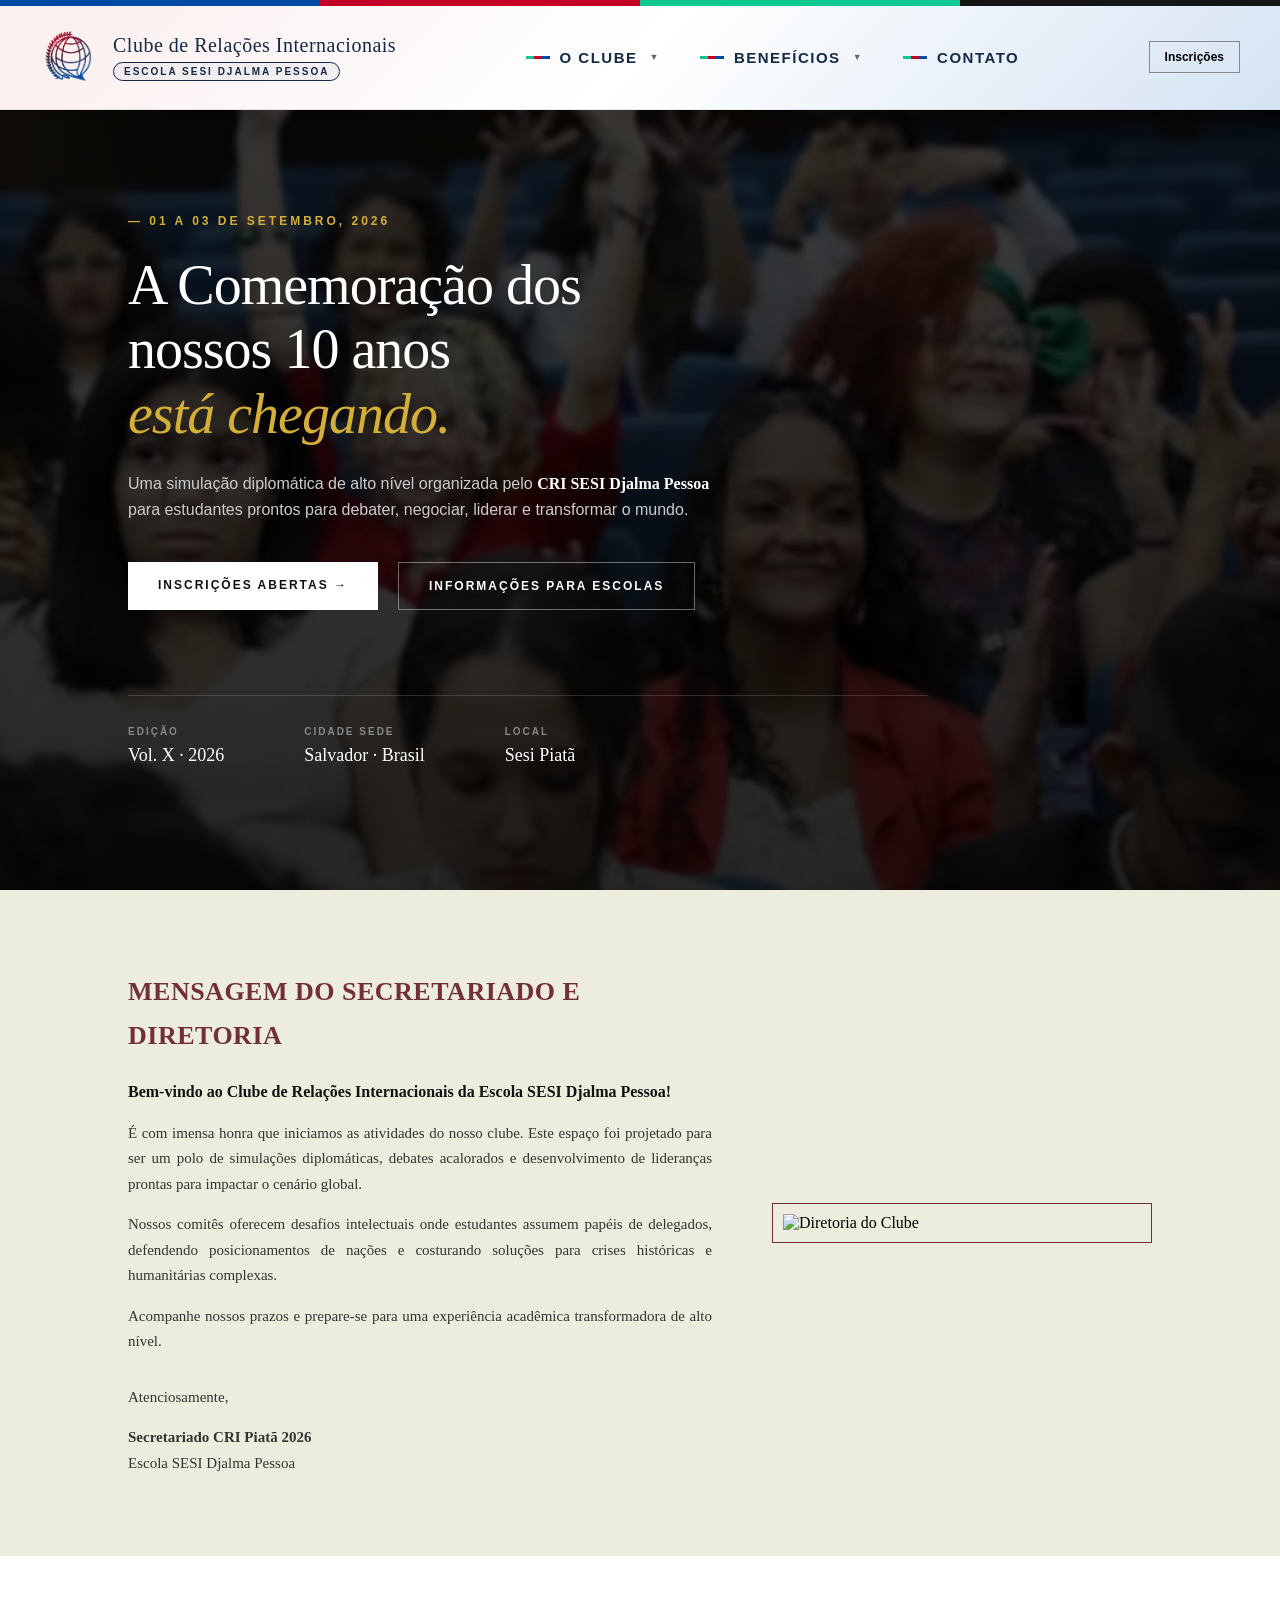
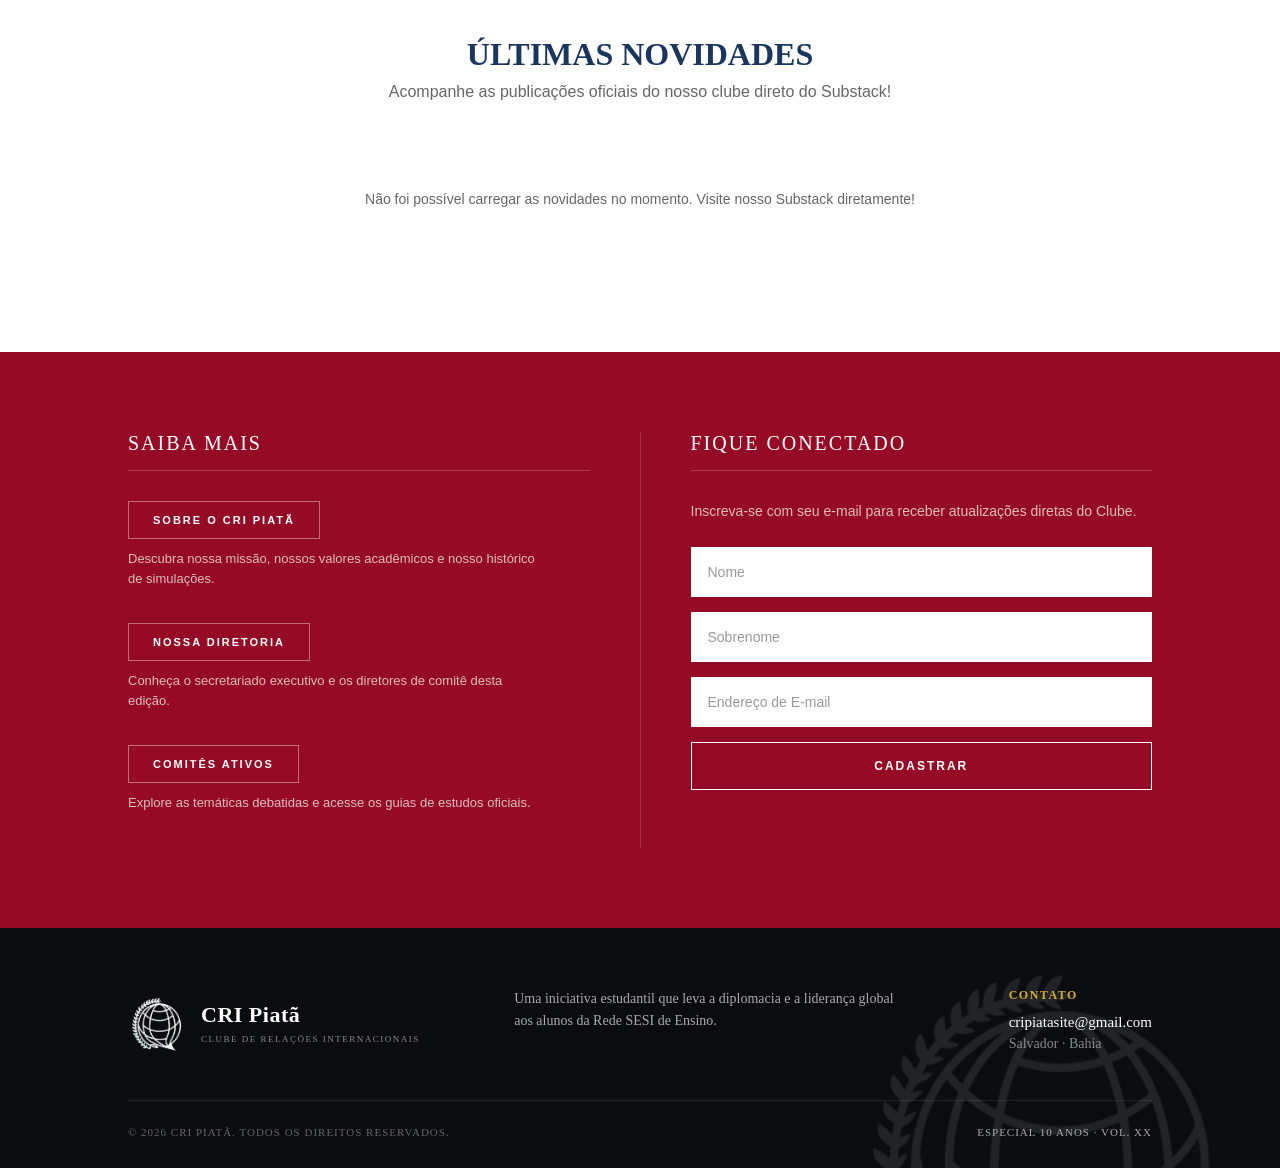
==== index.html @ c947341a "Update index.html" ====
<!DOCTYPE html>
<html lang="pt-BR">
<head>
    <meta charset="UTF-8">
    <meta name="viewport" content="width=device-width, initial-scale=1.0">
    <title>CRI Piatã</title>
    <link rel="stylesheet" href="home.css">
</head>
<body>

    <!-- Faixa colorida superior -->
    <div class="top-bar">
    <div class="bar-green"></div>
    <div class="bar-yellow"></div>
    <div class="bar-blue"></div>
    <div class="bar-red"></div>
</div>

<nav class="navbar">
    
    <a href="#" class="nav-brand">
        <img src="logoprincipal.png" alt="Logo do Clube" class="brand-logo">
        <div class="brand-text">
            <h1>Clube de Relações Internacionais</h1>
            <span>Escola Sesi Djalma Pessoa</span>
        </div>
    </a>

    <button class="menu-toggle" aria-label="Abrir Menu">
        <span></span>
        <span></span>
        <span></span>
    </button>

    <ul class="nav-menu">
        <li class="nav-item">
            <a href="#" class="nav-link">O Clube <span class="arrow">▼</span></a>
            <ul class="dropdown-menu">
                <li><a href="#historia">Secretariado</a></li>
                <li><a href="#diretoria">História</a></li>
                <li><a href="#estatuto">Nossa Missão</a></li>
            </ul>
        </li>

        <li class="nav-item">
            <a href="#" class="nav-link">Benefícios <span class="arrow">▼</span></a>
            <ul class="dropdown-menu">
                <li><a href="#atividades">Atividades</a></li>
                <li><a href="#espacos">Nossos Espaços</a></li>
            </ul>
        </li>

        <li class="nav-item">
            <a href="#contato" class="nav-link">Contato</a>
        </li>
        
        <li class="nav-item mobile-only">
            <button class="lang-switcher">Inscrições</button>
        </li>
    </ul>

    <button class="lang-switcher desktop-only">Inscrições</button>

</nav>

<script>
    const menuToggle = document.querySelector('.menu-toggle');
    const navMenu = document.querySelector('.nav-menu');

    menuToggle.addEventListener('click', () => {
        menuToggle.classList.toggle('active');
        navMenu.classList.toggle('active');
    });

    // Fecha o menu ao clicar em um link interno
    document.querySelectorAll('.nav-link, .dropdown-menu li a').forEach(link => {
        link.addEventListener('click', () => {
            menuToggle.classList.remove('active');
            navMenu.classList.remove('active');
        });
    });

    
        
        // CONFIGURAÇÃO DO SUBSTACK (Sempre use tudo em minúsculo aqui)
const SUBSTACK_USER = 'vozeverso'; 
const RSS_URL = `https://${SUBSTACK_USER}.substack.com/feed`;

// Usamos a API do rss2json com uma chave pública de fallback caso a genérica limite requisições
const API_URL = `https://api.rss2json.com/v1/api.json?rss_url=${encodeURIComponent(RSS_URL)}`;

async function carregarSubstack() {
    const track = document.getElementById('substack-feed');
    if (!track) return; // Evita erros caso o elemento não exista na página atual
    
    try {
        const response = await fetch(API_URL);
        const data = await response.json();
        
        if (data.status !== 'ok') {
            throw new Error('Falha ao carregar o feed');
        }
        
        track.innerHTML = '';
        const posts = data.items.slice(0, 3);
        
        posts.forEach(post => {
            const dataFormatada = new Date(post.pubDate).toLocaleDateString('pt-BR', {
                day: '2-digit',
                month: 'short',
                year: 'numeric'
            }).toUpperCase();
            
            // AJUSTE NA IMAGEM: O Substack às vezes guarda a imagem principal no 'enclosure' ou no 'content'
            let imagemPost = post.thumbnail || '';
            if (!imagemPost && post.enclosure && post.enclosure.link) {
                imagemPost = post.enclosure.link;
            }
            if (!imagemPost) {
                imagemPost = 'https://images.unsplash.com/photo-1454165804606-c3d57bc86b40?q=80&w=600'; // Imagem padrão elegante
            }
            
            // Limpa as tags HTML e limita o resumo do texto
            const resumoLimpo = post.description ? post.description.replace(/<[^>]*>/g, '').substring(0, 120) + '...' : '';

            const cardHTML = `
                <article class="blog-card">
                    <img src="${imagemPost}" alt="${post.title}" class="card-img" style="width: 100%; height: 200px; object-fit: cover;">
                    <div class="card-content">
                        <span class="card-date">${dataFormatada}</span>
                        <h3>${post.title}</h3>
                        <p>${resumoLimpo}</p>
                        <a href="${post.link}" target="_blank" class="card-link">Ler no Substack —</a>
                    </div>
                </article>
            `;
            
            track.innerHTML += cardHTML;
        });
        
    } catch (error) {
        console.error('Erro ao buscar posts do Substack:', error);
        track.innerHTML = '<p class="loading-text">Não foi possível carregar as novidades no momento. Visite nosso Substack diretamente!</p>';
    }
}

// Executa a função assim que a página carregar
document.addEventListener('DOMContentLoaded', carregarSubstack);

</script>

<!-- SEÇÃO HERO PRINCIPAL -->
<header class="hero-section">
    <div class="hero-container">
        
        <!-- Pequena data/tag no topo -->
        <p class="hero-tagline">— 01 A 03 DE SETEMBRO, 2026</p>
        
        <!-- Título Principal (Use a tag <em> para o efeito em itálico dourado) -->
        <h1 class="hero-title">
            A Comemoração dos<br>
            nossos 10 anos <br> <em>está chegando.</em>
        </h1>
        
        <!-- Parágrafo de Descrição -->
        <p class="hero-description">
            Uma simulação diplomática de alto nível organizada pelo <strong>CRI SESI Djalma Pessoa</strong> 
            para estudantes prontos para debater, negociar, liderar e transformar o mundo.
        </p>
        
        <!-- Botões de Ação -->
        <div class="hero-buttons">
            <a href="#inscricoes" class="btn-primary">Inscrições Abertas →</a>
            <a href="#informacoes" class="btn-secondary">Informações para Escolas</a>
        </div>
        
        <!-- Rodapé da Seção Hero (Três Colunas) -->
        <div class="hero-footer">
            <div class="footer-column">
                <span class="footer-label">EDIÇÃO</span>
                <span class="footer-value">Vol. X · 2026</span>
            </div>
            <div class="footer-column">
                <span class="footer-label">CIDADE SEDE</span>
                <span class="footer-value">Salvador · Brasil</span>
            </div>
            <div class="footer-column">
                <span class="footer-label">LOCAL</span>
                <span class="footer-value">Sesi Piatã</span>
            </div>
        </div>

    </div>
</header>

<!-- 1. SEÇÃO CARTA DE BOAS-VINDAS (Baseada na Captura bege) -->
<section class="welcome-section">
    <div class="welcome-container">
        <div class="welcome-text">
            <h2>MENSAGEM DO SECRETARIADO E DIRETORIA</h2>
            <p class="highlight">Bem-vindo ao Clube de Relações Internacionais da Escola SESI Djalma Pessoa!</p>
            <p>É com imensa honra que iniciamos as atividades do nosso clube. Este espaço foi projetado para ser um polo de simulações diplomáticas, debates acalorados 
                e desenvolvimento de lideranças prontas para impactar o cenário global.</p>
            <p>Nossos comitês oferecem desafios intelectuais onde estudantes assumem papéis de delegados, defendendo posicionamentos de nações e costurando soluções para crises históricas e humanitárias complexas.</p>
            <p>Acompanhe nossos prazos e prepare-se para uma experiência acadêmica transformadora de alto nível.</p>
            
            <div class="welcome-signature">
                <p>Atenciosamente,</p>
                <strong>Secretariado CRI Piatã 2026</strong><br>
                <span>Escola SESI Djalma Pessoa</span>
            </div>
        </div>
        <div class="welcome-image-wrapper">
            <!-- Substitua a URL abaixo pela foto oficial do Presidente ou da Diretoria -->
            <img src="IMG_5877.JPG" alt="Diretoria do Clube" class="welcome-photo">
        </div>
    </div>
</section>

<!-- 2. SEÇÃO CARROSSEL DE POSTS (AUTOMÁTICO VIA SUBSTACK) -->
<section class="blog-section">
    <div class="blog-header">
        <h2>ÚLTIMAS NOVIDADES</h2>
        <p>Acompanhe as publicações oficiais do nosso clube direto do Substack!</p>
    </div>
    
    <div class="carousel-wrapper">
        <!-- O JavaScript vai injetar os posts automaticamente aqui dentro -->
        <div class="carousel-track" id="substack-feed">
            <p class="loading-text">Carregando últimas publicações...</p>
        </div>
    </div>
</section>

<!-- 3. SEÇÃO FORMULÁRIO E LINKS (Baseada na Captura vinho) -->
<section class="connect-section">
    <div class="connect-container">
        
        <div class="connect-content-grid">
            
            <div class="connect-column saiba-mais-col">
                <h3>SAIBA MAIS</h3>
                <hr class="line-decor">
                
                <div class="link-item">
                    <a href="#sobre" class="outline-btn">SOBRE O CRI PIATÃ</a>
                    <p>Descubra nossa missão, nossos valores acadêmicos e nosso histórico de simulações.</p>
                </div>
                
                <div class="link-item">
                    <a href="#equipe" class="outline-btn">NOSSA DIRETORIA</a>
                    <p>Conheça o secretariado executivo e os diretores de comitê desta edição.</p>
                </div>
                
                <div class="link-item">
                    <a href="#comites" class="outline-btn">COMITÊS ATIVOS</a>
                    <p>Explore as temáticas debatidas e acesse os guias de estudos oficiais.</p>
                </div>
            </div>

            <div class="vertical-divider"></div>

            <div class="connect-column form-col">
                <h3>FIQUE CONECTADO</h3>
                <hr class="line-decor">
                <p class="form-subtitle">Inscreva-se com seu e-mail para receber atualizações diretas do Clube.</p>
                
                <form action="https://formspree.io/f/xoqgpedz" method="POST" class="connect-form">
                    <input type="text" name="first_name" placeholder="Nome" required>
                    <input type="text" name="last_name" placeholder="Sobrenome" required>
                    <input type="email" name="email" placeholder="Endereço de E-mail" required>
                    <button type="submit" class="form-submit-btn">CADASTRAR</button>
                </form>
            </div>
        </div>

    </div>
</section>

<!-- 4. FOOTER COM MARCA D'ÁGUA DA LOGO (Baseado na Captura do rodapé preto) -->
<footer class="main-footer">
    <div class="footer-top">
        <div class="footer-brand">
            <!-- Use a logo redonda enviada (a logo principal) aqui -->
            <img src="logobranca.png" alt="Logo CRI Piatã" class="footer-logo">
            <div class="footer-brand-text">
                <h2>CRI Piatã</h2>
                <span>CLUBE DE RELAÇÕES INTERNACIONAIS</span>
            </div>
        </div>
        
        <div class="footer-info">
            <p>Uma iniciativa estudantil que leva a diplomacia e a liderança global aos alunos da Rede SESI de Ensino.</p>
        </div>

        <div class="footer-contact">
            <h4>CONTATO</h4>
            <a href="mailto:cripiatasite@gmail.com">cripiatasite@gmail.com</a>
            <p>Salvador · Bahia</p>
        </div>
    </div>

    <div class="footer-bottom">
        <p>&copy; 2026 CRI PIATÃ. TODOS OS DIREITOS RESERVADOS.</p>
        <p class="edition-tag">ESPECIAL 10 ANOS · VOL. XX</p>
    </div>
</footer>

</body>
</html>
---- home.css ----
/* Reset básico e fontes */
        * {
            margin: 0;
            padding: 0;
            box-sizing: border-box;
            font-family: 'Georgia', 'Times New Roman', serif; /* Mantendo a estética clássica da imagem */
        }

        body {
            background-color: #f4f4f4;
        }

    /* ==========================================================================
   Configuração da Faixa e Navbar Fixa (Sticky)
   ========================================================================== */
.top-bar {
    height: 6px;
    width: 100%;
    display: flex;
    position: fixed; /* Fixa no topo absoluto */
    top: 0;
    left: 0;
    z-index: 1001;
}
.bar-green  { flex: 1; background-color: #0049A5; }
.bar-yellow { flex: 1; background-color: #C40026; }
.bar-blue   { flex: 1; background-color: #0FC891; }
.bar-red    { flex: 1; background-color: #161414; }

.navbar {
    background: linear-gradient(135deg, #fbeeee 0%, #ffffff 50%, #d5e3f3 100%);
    display: flex;
    justify-content: space-between;
    align-items: center;
    padding: 15px 40px;
    border-bottom: 1px solid rgba(0, 0, 0, 0.08);
    box-shadow: 0px 4px 12px rgba(0, 0, 0, 0.03);
    
    /* EFEITO DE ACOMPANHAR A TELA */
    position: fixed;
    top: 6px; /* Fica logo abaixo da faixa colorida */
    left: 0;
    width: 100%;
    z-index: 1000;
}

/* Compensar o topo da página para a Hero Section não ficar escondida atrás da navbar fixa */
body {
    padding-top: 90px; 
}

/* Configurações básicas de elementos */
.nav-brand { display: flex; align-items: center; gap: 15px; text-decoration: none; }
.brand-logo { width: 58px; height: auto; } /* Tamanho do logo ajustado para ficar proporcional à navbar */
.mobile-only { display: none; }

.brand-text h1 {
    font-size: 20px;
    font-weight: 500;
    letter-spacing: 0.5px;
    line-height: 1.2;
    margin-bottom: 4px;
    color: #142947;
}

.brand-text span {
    display: inline-block;
    font-size: 10px;
    text-transform: uppercase;
    letter-spacing: 2px;
    font-family: 'Arial', sans-serif;
    font-weight: bold;
    color: #142947;
    border: 1.5px solid #142947;
    background-color: rgba(42, 75, 124, 0.05);
    padding: 3px 10px;
    border-radius: 20px;
}

/* Menu de links */
.nav-menu { display: flex; list-style: none; gap: 30px; align-items: center; }
.nav-item { position: relative; }
.nav-link {
    text-decoration: none;
    color: #142947;
    font-size: 15px;
    font-weight: bold;
    text-transform: uppercase;
    letter-spacing: 1.5px;
    font-family: 'Arial', sans-serif;
    display: flex;
    align-items: center;
    gap: 10px;
    padding: 15px 5px;
    transition: color 0.3s;
}

.nav-link::before {
    content: "";
    display: inline-block;
    width: 24px;  
    height: 3px;
    background: linear-gradient(to right, #0FC891 0%, #0FC891 33.33%, #C40026 33.33%, #C40026 66.66%, #0049A5 66.66%, #0049A5 100%);
}

.arrow { font-size: 9px; color: #666; margin-left: 2px; }

/* Submenu Dropdown Desktop */
.dropdown-menu {
    position: absolute;
    top: 100%;
    left: 0;
    background-color: #f4f7fc; 
    min-width: 240px;
    box-shadow: 0px 8px 24px rgba(0, 0, 0, 0.12);
    list-style: none;
    display: none;
    z-index: 1000;
    border-radius: 6px;
    border: 1px solid #e2e8f0;
}
.dropdown-menu li a {
    color: #142947;
    padding: 14px 20px;
    text-decoration: none;
    display: block;
    font-size: 18px; /*Tamanho dos subs links */
    font-family: 'Arial', sans-serif;
    transition: background 0.2s;
}
.dropdown-menu li a:hover { background-color: #e6eef8; }
.nav-item:hover .dropdown-menu { display: block; }

.lang-switcher {
    border: 1px solid #888;
    padding: 8px 15px;
    font-size: 12px;
    font-family: 'Arial', sans-serif;
    font-weight: bold;
    background: transparent;
    cursor: pointer;
    transition: all 0.3s;
}
.lang-switcher:hover { background-color: #142947; color: #fff; border-color: #142947; }

/* Botão do menu móvel escondido no computador */
.menu-toggle {
    display: none;
    flex-direction: column;
    justify-content: space-between;
    width: 30px;
    height: 21px;
    background: transparent;
    border: none;
    cursor: pointer;
    z-index: 1010;
}
.menu-toggle span {
    width: 100%;
    height: 3px;
    background-color: #142947;
    transition: all 0.3s ease;
}

/* ==========================================================================
   RESPONSIVIDADE (Telas menores de 992px - Celular/Tablet)
   ========================================================================== */
@media (max-width: 992px) {
    .navbar { padding: 15px 20px; }
    .desktop-only { display: none; }
    .mobile-only { display: block; margin-top: 15px; }
    .menu-toggle { display: flex; } /* Mostra o hambúrguer */

    /* Transforma o menu horizontal em uma cortina vertical puxada da direita */
    .nav-menu {
        position: fixed;
        top: 0;
        right: -100%; /* Começa escondido para fora da tela */
        width: 280px;
        height: 100vh;
        background-color: #f4f7fc;
        flex-direction: column;
        align-items: flex-start;
        padding: 100px 30px 30px 30px;
        gap: 15px;
        box-shadow: -4px 0px 15px rgba(0,0,0,0.1);
        transition: right 0.4s ease;
    }

    /* Quando ativado pelo JavaScript, empurra o menu para dentro da tela */
    .nav-menu.active {
        right: 0;
    }

    /* Transformação do botão Hambúrguer em um "X" quando ativo */
    .menu-toggle.active span:nth-child(1) { transform: translateY(9px) rotate(45deg); }
    .menu-toggle.active span:nth-child(2) { opacity: 0; }
    .menu-toggle.active span:nth-child(3) { transform: translateY(-9px) rotate(-45deg); }

    /* Ajustes dos submenus abertos direto no mobile */
    .nav-item:hover .dropdown-menu { display: none; } /* Desativa o efeito de passar o mouse */
    .dropdown-menu {
        position: static;
        display: block; /* No celular eles já ficam expandidos de forma simples */
        box-shadow: none;
        border: none;
        padding-left: 20px;
        background: transparent;
    }
    .dropdown-menu li a { padding: 8px 0; font-size: 14px; }
}

    /* ==========================================================================
   Seção Hero (Baseada na imagem image_66bfe3.jpg)
   ========================================================================== */
.hero-section {
    position: relative;
    min-height: calc(100vh - 100px); /* Ocupa quase a tela toda descontando a navbar */
    display: flex;
    align-items: center;
    padding: 60px 10%;
    
    /* IMAGEM DE FUNDO: Substitua o link abaixo pela foto que você quiser */
    background-image: linear-gradient(rgba(0, 0, 0, 0.75), rgba(0, 0, 0, 0.85)), 
                      url('painel.png'); /* Puxa a imagem do meu diretório */
    
    background-size: cover;
    background-position: center;
    background-attachment: fixed; /* Efeito Parallax elegante ao rolar */
    color: #ffffff;
    overflow: hidden;
     }

.hero-container {
    max-width: 800px;
    width: 100%;
    display: flex;
    flex-direction: column;
    gap: 25px;
}

/* Tagline superior (Data) */
.hero-tagline {
    font-family: 'Arial', sans-serif;
    font-size: 12px;
    letter-spacing: 3px;
    color: #d4af37; /* Tom dourado idêntico à imagem */
    font-weight: bold;
}

/* Título Impactante */
.hero-title {
    font-family: 'Georgia', serif;
    font-size: 56px;
    font-weight: 400;
    line-height: 1.15;
    letter-spacing: -1px;
}

/* Efeito itálico elegante no título */
.hero-title em {
    font-style: italic;
    color: #d4af37;
    font-family: 'Georgia', serif;
}

/* Texto descritivo */
.hero-description {
    font-family: 'Arial', sans-serif;
    font-size: 16px;
    line-height: 1.6;
    color: #cccccc;
    max-width: 600px;
}

.hero-description strong {
    color: #ffffff;
}

/* Container de Botões */
.hero-buttons {
    display: flex;
    gap: 20px;
    margin-top: 15px;
    margin-bottom: 40px;
}

/* Botão Branco Preenchido */
.btn-primary {
    display: inline-block;
    background-color: #ffffff;
    color: #111111;
    text-decoration: none;
    font-family: 'Arial', sans-serif;
    font-size: 12px;
    font-weight: bold;
    text-transform: uppercase;
    letter-spacing: 2px;
    padding: 16px 30px;
    transition: all 0.3s ease;
}

.btn-primary:hover {
    background-color: #d4af37;
    color: #ffffff;
}

/* Botão Transparente com Borda */
.btn-secondary {
    display: inline-block;
    background-color: transparent;
    color: #ffffff;
    border: 1px solid rgba(255, 255, 255, 0.4);
    text-decoration: none;
    font-family: 'Arial', sans-serif;
    font-size: 12px;
    font-weight: bold;
    text-transform: uppercase;
    letter-spacing: 2px;
    padding: 16px 30px;
    transition: all 0.3s ease;
}

.btn-secondary:hover {
    border-color: #ffffff;
    background-color: rgba(255, 255, 255, 0.05);
}

/* Rodapé com Informações */
.hero-footer {
    display: flex;
    gap: 80px;
    border-top: 1px solid rgba(255, 255, 255, 0.15);
    padding-top: 30px;
    margin-top: 20px;
}

.footer-column {
    display: flex;
    flex-direction: column;
    gap: 8px;
}

.footer-label {
    font-family: 'Arial', sans-serif;
    font-size: 10px;
    letter-spacing: 2px;
    color: #888888;
    font-weight: bold;
}

.footer-value {
    font-family: 'Georgia', serif;
    font-size: 18px;
    color: #ffffff;
}

/* Responsividade Básica para Telas Menores */
@media (max-width: 768px) {
    .hero-title { font-size: 38px; }
    .hero-buttons { flex-direction: column; gap: 10px; }
    .hero-footer { flex-direction: column; gap: 20px; }
}

/* ==========================================================================
   1. Seção de Boas-Vindas (Estilo Bege)
   ========================================================================== */
.welcome-section {
    background-color: #ededde; /* Tom bege idêntico ao print */
    padding: 80px 10%;
}
.welcome-container {
    max-width: 1200px;
    margin: 0 auto;
    display: flex;
    gap: 60px;
    align-items: center;
}
.welcome-text {
    flex: 1;
    font-family: 'Arial', sans-serif;
    color: #333;
    line-height: 1.7;
    font-size: 15px;
}
.welcome-text h2 {
    font-family: 'Georgia', serif;
    font-size: 26px;
    color: #722f37; /* Vinho decorativo */
    margin-bottom: 20px;
    letter-spacing: 0.5px;
}
.welcome-text .highlight {
    font-weight: bold;
    font-size: 16px;
    margin-bottom: 15px;
    color: #111;
}
.welcome-text p { margin-bottom: 15px; text-align: justify; }
.welcome-signature { margin-top: 30px; }
.welcome-image-wrapper {
    flex: 0 0 380px;
    border: 1px solid #722f37; /* Borda fina cor de vinho do print */
    padding: 10px;
    background: transparent;
}
.welcome-photo {
    width: 100%;
    height: auto;
    display: block;
}

/* ==========================================================================
   2. Seção Carrossel do Blog
   ========================================================================== */
.blog-section {
    background-color: #ffffff;
    padding: 80px 10%;
}
.blog-header { text-align: center; margin-bottom: 50px; }
.blog-header h2 { font-family: 'Georgia', serif; font-size: 32px; color: #1a365d; }
.blog-header p { font-family: 'Arial', sans-serif; color: #666; margin-top: 10px; }

.carousel-wrapper { overflow-x: auto; padding-bottom: 25px; }
.carousel-track { display: flex; gap: 30px; max-width: 1200px; margin: 0 auto; }
.blog-card {
    flex: 0 0 calc(33.333% - 20px);
    background: #f8fafc;
    border: 1px solid #e2e8f0;
    border-radius: 4px;
    overflow: hidden;
    transition: transform 0.3s;
}
.blog-card:hover { transform: translateY(-5px); }
.card-img { width: 100%; height: 300px; object-fit: cover; }
.card-content { padding: 20px; display: flex; flex-direction: column; gap: 12px; }
.card-date { font-size: 11px; font-weight: bold; color: #d4af37; letter-spacing: 1px; }
.card-content h3 { font-family: 'Georgia', serif; font-size: 18px; color: #1a365d; line-height: 1.3; }
.card-content p { font-size: 14px; color: #555; line-height: 1.5; }
.card-link { font-size: 13px; font-weight: bold; text-decoration: none; color: #2a4b7c; margin-top: auto; }

/* ==========================================================================
   3. Seção Conectar / Formulário Reajustada (Estilo Vinho Premium)
   ========================================================================== */
.connect-section {
    background-color: #950b26; /* Fundo vinho sutil */
    color: #ffffff;
    padding: 80px 10%;
}

.connect-container {
    max-width: 1200px;
    margin: 0 auto;
}

.connect-content-grid {
    display: flex;
    justify-content: space-between;
    align-items: flex-start;
    gap: 50px;
}

.connect-column {
    flex: 1;
}

/* Títulos das colunas */
.connect-column h3 {
    font-family: 'Georgia', serif;
    font-size: 20px;
    letter-spacing: 2px;
    text-transform: uppercase;
    font-weight: normal;
}

/* Linha decorativa fina abaixo dos títulos */
.line-decor {
    border: none;
    height: 1px;
    background: rgba(255, 255, 255, 0.2);
    margin: 15px 0 30px 0;
}

/* Divisória Vertical entre as duas seções principais */
.vertical-divider {
    width: 1px;
    background-color: rgba(255, 255, 255, 0.15);
    align-self: stretch; /* Faz a linha esticar verticalmente até o final do bloco */
}

/* Blocos individuais do Saiba Mais */
.link-item {
    margin-bottom: 35px;
}

.link-item p {
    font-family: 'Arial', sans-serif;
    font-size: 13px;
    color: #dfbcbc;
    margin-top: 10px;
    line-height: 1.5;
    max-width: 90%;
}

/* Botões Vazados (Outline) Estilo Yale/Harvard */
.outline-btn {
    display: inline-block;
    border: 1px solid rgba(255, 255, 255, 0.4);
    color: #ffffff;
    text-decoration: none;
    font-family: 'Arial', sans-serif;
    font-size: 11px;
    font-weight: bold;
    padding: 12px 24px;
    letter-spacing: 2px;
    text-transform: uppercase;
    transition: all 0.3s ease;
}

.outline-btn:hover {
    background: #ffffff;
    color: #802828;
    border-color: #ffffff;
}

/* Configuração do Bloco de Formulário */
.form-subtitle {
    font-family: 'Arial', sans-serif;
    font-size: 14px;
    color: #dfbcbc;
    margin-bottom: 25px;
    line-height: 1.5;
}

.connect-form {
    display: flex;
    flex-direction: column;
    gap: 15px;
}

.connect-form input {
    background: #ffffff;
    border: 1px solid rgba(255, 255, 255, 0.1);
    padding: 16px;
    font-size: 14px;
    color: #333;
    font-family: 'Arial', sans-serif;
    outline: none;
}

.connect-form input::placeholder {
    color: #999;
}

/* Botão de Envio do Formulário */
.form-submit-btn {
    background: transparent;
    border: 1px solid #ffffff;
    color: #ffffff;
    padding: 16px;
    font-family: 'Arial', sans-serif;
    font-size: 12px;
    font-weight: bold;
    letter-spacing: 2px;
    cursor: pointer;
    transition: all 0.3s ease;
}

.form-submit-btn:hover {
    background: #ffffff;
    color: #802828;
}

/* ==========================================================================
   Responsividade para o Grid do Saiba Mais (Tablet e Celular)
   ========================================================================== */
@media (max-width: 992px) {
    .connect-content-grid {
        flex-direction: column;
        gap: 40px;
    }
    
    .vertical-divider {
        display: none; /* Esconde a linha vertical no celular */
    }
    
    .link-item p {
        max-width: 100%;
    }
}

/* ==========================================================================
   4. Footer Premium com Marca d'Água Gigante ao Fundo
   ========================================================================== */
.main-footer {
    background-color: #0b0c10; /* Preto escuro profundo */
    color: #ffffff;
    padding: 60px 10% 30px 10%;
    position: relative;
    overflow: hidden;
}

/* MARCA D'ÁGUA EM BACKGROUND: Carrega a sua imagem_672f87.png centralizada e gigante */
.main-footer::before {
    content: "";
    position: absolute;
    top: -10%;
    right: -5%;
    width: 500px;   /* Tamanho grande */
    height: 500px;
    background-image: url('logobranca.png'); /* Puxa a imagem do seu diretório */
    background-size: contain;
    background-repeat: no-repeat;
    opacity: 0.10;  /* Deixa extremamente sutil e transparente, sem atrapalhar a leitura */
    pointer-events: none; /* Garante que não atrapalhe cliques */
}

.footer-top {
    max-width: 1200px;
    margin: 0 auto;
    display: flex;
    justify-content: space-between;
    align-items: flex-start;
    border-bottom: 1px solid rgba(255,255,255,0.1);
    padding-bottom: 40px;
    position: relative;
    z-index: 2;
}
.footer-brand { display: flex; align-items: center; gap: 15px; }
.footer-logo { width: 58px; height: auto; }
.footer-brand-text h2 { font-family: 'Georgia', serif; font-size: 22px; letter-spacing: 0.5px; }
.footer-brand-text span { font-size: 9px; color: #888; letter-spacing: 1.5px; }
.footer-info { max-width: 400px; color: #aaa; font-size: 14px; line-height: 1.6; }
.footer-contact h4 { font-size: 12px; color: #d4af37; letter-spacing: 1.5px; margin-bottom: 10px; }
.footer-contact a { color: #ffffff; text-decoration: none; font-size: 15px; }
.footer-contact p { color: #888; font-size: 14px; margin-top: 5px; }

.footer-bottom {
    max-width: 1200px;
    margin: 25px auto 0 auto;
    display: flex;
    justify-content: space-between;
    font-size: 11px;
    color: #666;
    letter-spacing: 1px;
    position: relative;
    z-index: 2;
}
.edition-tag { color: #aaa; }

/* Responsividade Básica para Telas Menores */
@media (max-width: 992px) {
    .welcome-container, .connect-container, .footer-top { flex-direction: column; gap: 40px; }
    .blog-card { flex: 0 0 calc(50% - 15px); }
    .welcome-image-wrapper { flex: 1; width: 100%; }
    .footer-bottom { flex-direction: column; gap: 15px; text-align: center; }
}
@media (max-width: 768px) {
    .blog-card { flex: 0 0 100%; }
}

.loading-text {
    font-family: 'Arial', sans-serif;
    color: #666;
    font-size: 14px;
    text-align: center;
    width: 100%;
    padding: 40px 0;
}
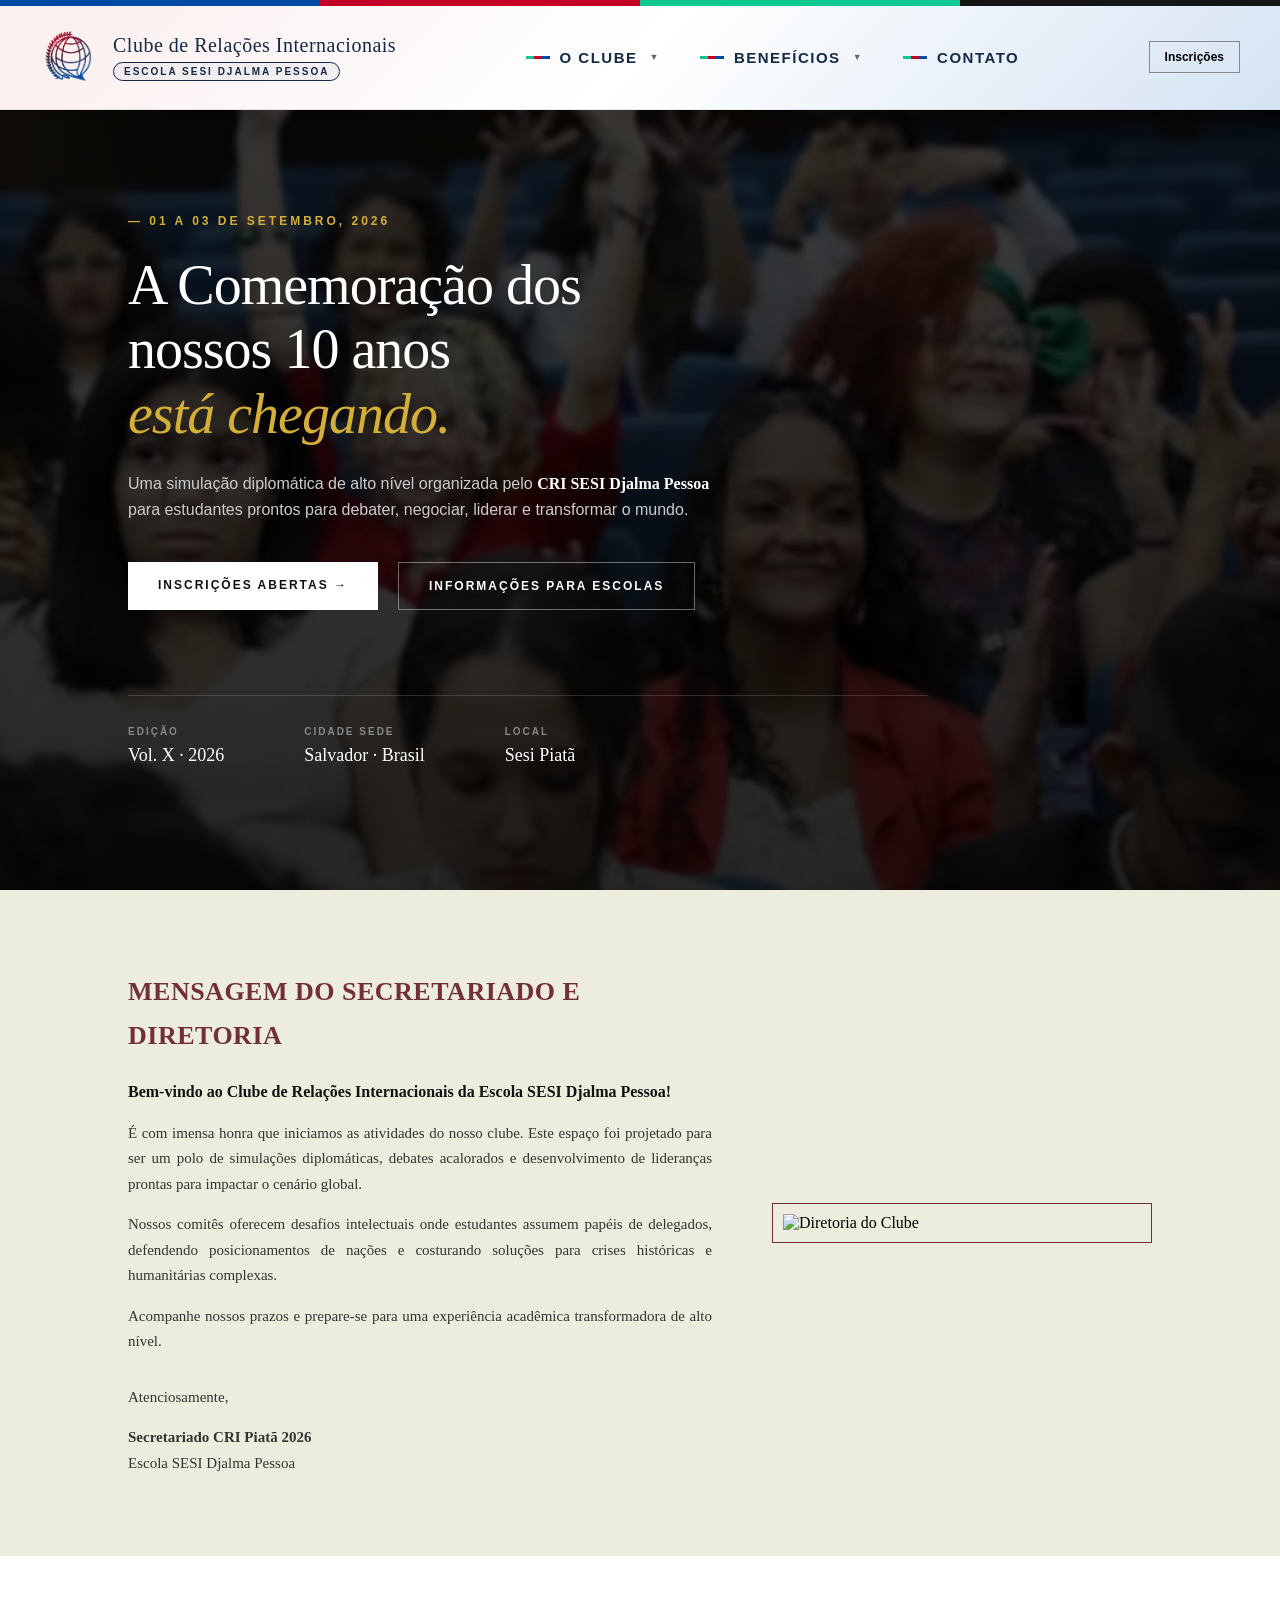
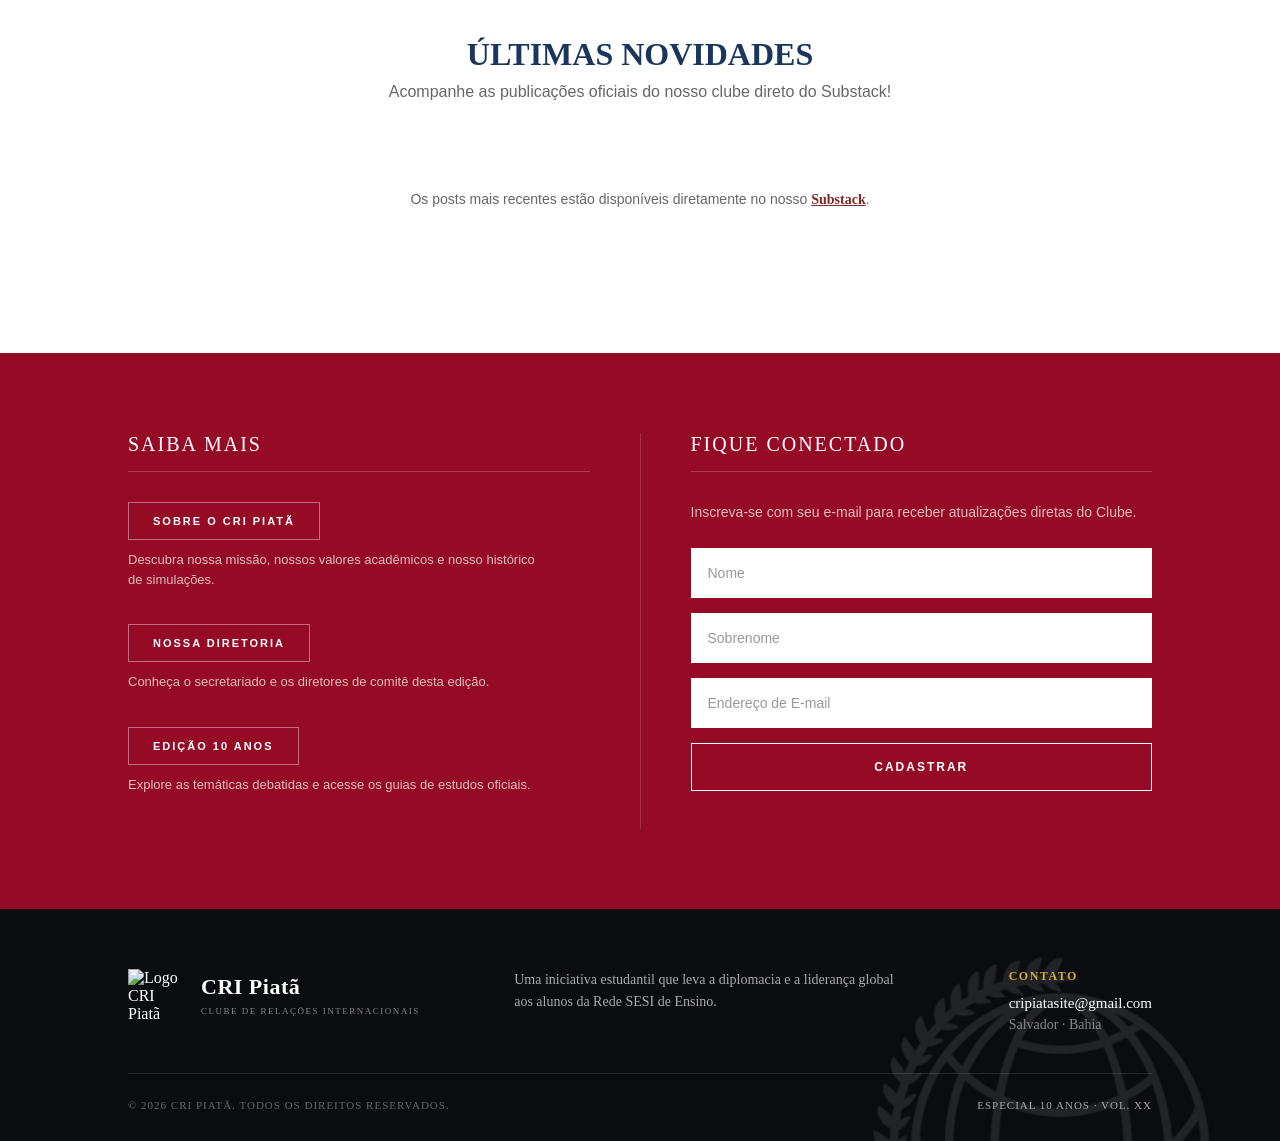
==== commit c1c99392: "Update index.html AGORA O SITE ATUALIZA CONFORME AS ATUALIZAÇÕES DO SUBSTACK" ====
--- a/index.html
+++ b/index.html
@@ -37,7 +37,7 @@
             <a href="#" class="nav-link">O Clube <span class="arrow">▼</span></a>
             <ul class="dropdown-menu">
                 <li><a href="#historia">Secretariado</a></li>
-                <li><a href="#diretoria">História</a></li>
+                <li><a href="#diretoria">Historia</a></li>
                 <li><a href="#estatuto">Nossa Missão</a></li>
             </ul>
         </li>
@@ -80,73 +80,104 @@
         });
     });
 
-    
-        
-        // CONFIGURAÇÃO DO SUBSTACK (Sempre use tudo em minúsculo aqui)
+    //FUNCIONA PLMDSSSS
 const SUBSTACK_USER = 'vozeverso'; 
 const RSS_URL = `https://${SUBSTACK_USER}.substack.com/feed`;
 
-// Usamos a API do rss2json com uma chave pública de fallback caso a genérica limite requisições
-const API_URL = `https://api.rss2json.com/v1/api.json?rss_url=${encodeURIComponent(RSS_URL)}`;
+// Usando o Corsproxy.io que é extremamente rápido e não guarda cache
+const PROXY_URL = `https://corsproxy.io/?${encodeURIComponent(RSS_URL)}`;
 
 async function carregarSubstack() {
     const track = document.getElementById('substack-feed');
-    if (!track) return; // Evita erros caso o elemento não exista na página atual
+    if (!track) return;
     
     try {
-        const response = await fetch(API_URL);
-        const data = await response.json();
-        
-        if (data.status !== 'ok') {
-            throw new Error('Falha ao carregar o feed');
+        const response = await fetch(PROXY_URL);
+        if (!response.ok) throw new Error('Erro ao conectar ao proxy');
+        
+        const xmlText = await response.text();
+        
+        // Conversão do texto puro em XML
+        const parser = new DOMParser();
+        const xmlDoc = parser.parseFromString(xmlText, "text/xml");
+        const items = xmlDoc.getElementsByTagName("item");
+        
+        if (!items || items.length === 0) {
+            track.innerHTML = '<p class="loading-text">Nenhuma publicação encontrada no Substack.</p>';
+            return;
         }
         
         track.innerHTML = '';
-        const posts = data.items.slice(0, 3);
-        
-        posts.forEach(post => {
-            const dataFormatada = new Date(post.pubDate).toLocaleDateString('pt-BR', {
-                day: '2-digit',
-                month: 'short',
-                year: 'numeric'
-            }).toUpperCase();
-            
-            // AJUSTE NA IMAGEM: O Substack às vezes guarda a imagem principal no 'enclosure' ou no 'content'
-            let imagemPost = post.thumbnail || '';
-            if (!imagemPost && post.enclosure && post.enclosure.link) {
-                imagemPost = post.enclosure.link;
+        
+        // Pega os 3 primeiros posts
+        const limite = Math.min(items.length, 3);
+        
+        for (let i = 0; i < limite; i++) {
+            const item = items[i];
+            
+            // Pega os textos de forma ultra-segura para nunca quebrar o loop
+            const title = item.getElementsByTagName("title")[0]?.textContent || "Publicação sem título";
+            const link = item.getElementsByTagName("link")[0]?.textContent || `https://${SUBSTACK_USER}.substack.com`;
+            const pubDate = item.getElementsByTagName("pubDate")[0]?.textContent || "";
+            const description = item.getElementsByTagName("description")[0]?.textContent || "";
+            
+            // Busca a imagem de forma inteligente (procurando no texto se não achar na tag)
+            let imagemPost = "";
+            const enclosure = item.getElementsByTagName("enclosure")[0];
+            if (enclosure) {
+                imagemPost = enclosure.getAttribute("url");
             }
+            
+            // Se não achou na tag, tenta caçar um link de imagem dentro do texto do post
             if (!imagemPost) {
-                imagemPost = 'https://images.unsplash.com/photo-1454165804606-c3d57bc86b40?q=80&w=600'; // Imagem padrão elegante
+                const imgMatch = description.match(/src="([^"]+)"/);
+                if (imgMatch && imgMatch[1]) {
+                    imagemPost = imgMatch[1];
+                }
             }
             
-            // Limpa as tags HTML e limita o resumo do texto
-            const resumoLimpo = post.description ? post.description.replace(/<[^>]*>/g, '').substring(0, 120) + '...' : '';
-
+            // Imagem padrão caso o post seja 100% texto
+            if (!imagemPost) {
+                imagemPost = 'https://images.unsplash.com/photo-1454165804606-c3d57bc86b40?q=80&w=600';
+            }
+            
+            // Formata a data para o padrão do seu site (Ex: 21 JUN, 2026)
+            let dataFormatada = "NOVIDADE";
+            if (pubDate) {
+                dataFormatada = new Date(pubDate).toLocaleDateString('pt-BR', {
+                    day: '2-digit',
+                    month: 'short',
+                    year: 'numeric'
+                }).toUpperCase().replace('.', '');
+            }
+            
+            // Limpa as tags HTML do resumo e limita o tamanho do texto
+            const resumoLimpo = description ? description.replace(/<[^>]*>/g, '').trim().substring(0, 110) + '...' : '';
+            
+            // Injeta o card final estruturado no seu HTML
             const cardHTML = `
-                <article class="blog-card">
-                    <img src="${imagemPost}" alt="${post.title}" class="card-img" style="width: 100%; height: 200px; object-fit: cover;">
-                    <div class="card-content">
-                        <span class="card-date">${dataFormatada}</span>
-                        <h3>${post.title}</h3>
-                        <p>${resumoLimpo}</p>
-                        <a href="${post.link}" target="_blank" class="card-link">Ler no Substack —</a>
+                <article class="blog-card" style="flex: 1; min-width: 280px; max-width: calc(33.333% - 20px);">
+                    <img src="${imagemPost}" alt="${title}" class="card-img" style="width: 100%; height: 200px; object-fit: cover;">
+                    <div class="card-content" style="padding: 20px; display: flex; flex-direction: column; gap: 12px;">
+                        <span class="card-date" style="font-size: 11px; font-weight: bold; color: #802828; letter-spacing: 1px;">${dataFormatada}</span>
+                        <h3 style="font-family: 'Georgia', serif; font-size: 18px; color: #802828; line-height: 1.3; margin: 0;">${title}</h3>
+                        <p style="font-size: 14px; color: #555; line-height: 1.5; margin: 0;">${resumoLimpo}</p>
+                        <a href="${link}" target="_blank" class="card-link" style="font-size: 13px; font-weight: bold; text-decoration: none; color: #2a4b7c; margin-top: auto;">Ler no Substack —</a>
                     </div>
                 </article>
             `;
             
             track.innerHTML += cardHTML;
-        });
+        }
         
     } catch (error) {
-        console.error('Erro ao buscar posts do Substack:', error);
-        track.innerHTML = '<p class="loading-text">Não foi possível carregar as novidades no momento. Visite nosso Substack diretamente!</p>';
+        console.error('Erro na leitura do Substack:', error);
+        track.innerHTML = '<p class="loading-text">Os posts mais recentes estão disponíveis diretamente no nosso <a href="https://vozeverso.substack.com" target="_blank" style="color: #802828; font-weight: bold;">Substack</a>.</p>';
     }
 }
 
-// Executa a função assim que a página carregar
 document.addEventListener('DOMContentLoaded', carregarSubstack);
-
+          
 </script>
 
 <!-- SEÇÃO HERO PRINCIPAL -->
@@ -212,12 +243,12 @@
         </div>
         <div class="welcome-image-wrapper">
             <!-- Substitua a URL abaixo pela foto oficial do Presidente ou da Diretoria -->
-            <img src="IMG_5877.JPG" alt="Diretoria do Clube" class="welcome-photo">
+            <img src="/imagens/IMG_5877.JPG" alt="Diretoria do Clube" class="welcome-photo">
         </div>
     </div>
 </section>
 
-<!-- 2. SEÇÃO CARROSSEL DE POSTS (AUTOMÁTICO VIA SUBSTACK) -->
+<!-- 2. SEÇÃO CARROSSEL DE POSTS (AUTOMÁTICO E SEM CACHE) -->
 <section class="blog-section">
     <div class="blog-header">
         <h2>ÚLTIMAS NOVIDADES</h2>
@@ -225,9 +256,9 @@
     </div>
     
     <div class="carousel-wrapper">
-        <!-- O JavaScript vai injetar os posts automaticamente aqui dentro -->
+        <!-- O JavaScript vai injetar os posts atualizados aqui -->
         <div class="carousel-track" id="substack-feed">
-            <p class="loading-text">Carregando últimas publicações...</p>
+            <p class="loading-text">Buscando publicações mais recentes...</p>
         </div>
     </div>
 </section>
@@ -249,11 +280,11 @@
                 
                 <div class="link-item">
                     <a href="#equipe" class="outline-btn">NOSSA DIRETORIA</a>
-                    <p>Conheça o secretariado executivo e os diretores de comitê desta edição.</p>
+                    <p>Conheça o secretariado e os diretores de comitê desta edição.</p>
                 </div>
                 
                 <div class="link-item">
-                    <a href="#comites" class="outline-btn">COMITÊS ATIVOS</a>
+                    <a href="#comites" class="outline-btn">EDIÇÃO 10 ANOS</a>
                     <p>Explore as temáticas debatidas e acesse os guias de estudos oficiais.</p>
                 </div>
             </div>
@@ -282,7 +313,7 @@
     <div class="footer-top">
         <div class="footer-brand">
             <!-- Use a logo redonda enviada (a logo principal) aqui -->
-            <img src="logobranca.png" alt="Logo CRI Piatã" class="footer-logo">
+            <img src="/imagens/logobranca.png" alt="Logo CRI Piatã" class="footer-logo">
             <div class="footer-brand-text">
                 <h2>CRI Piatã</h2>
                 <span>CLUBE DE RELAÇÕES INTERNACIONAIS</span>
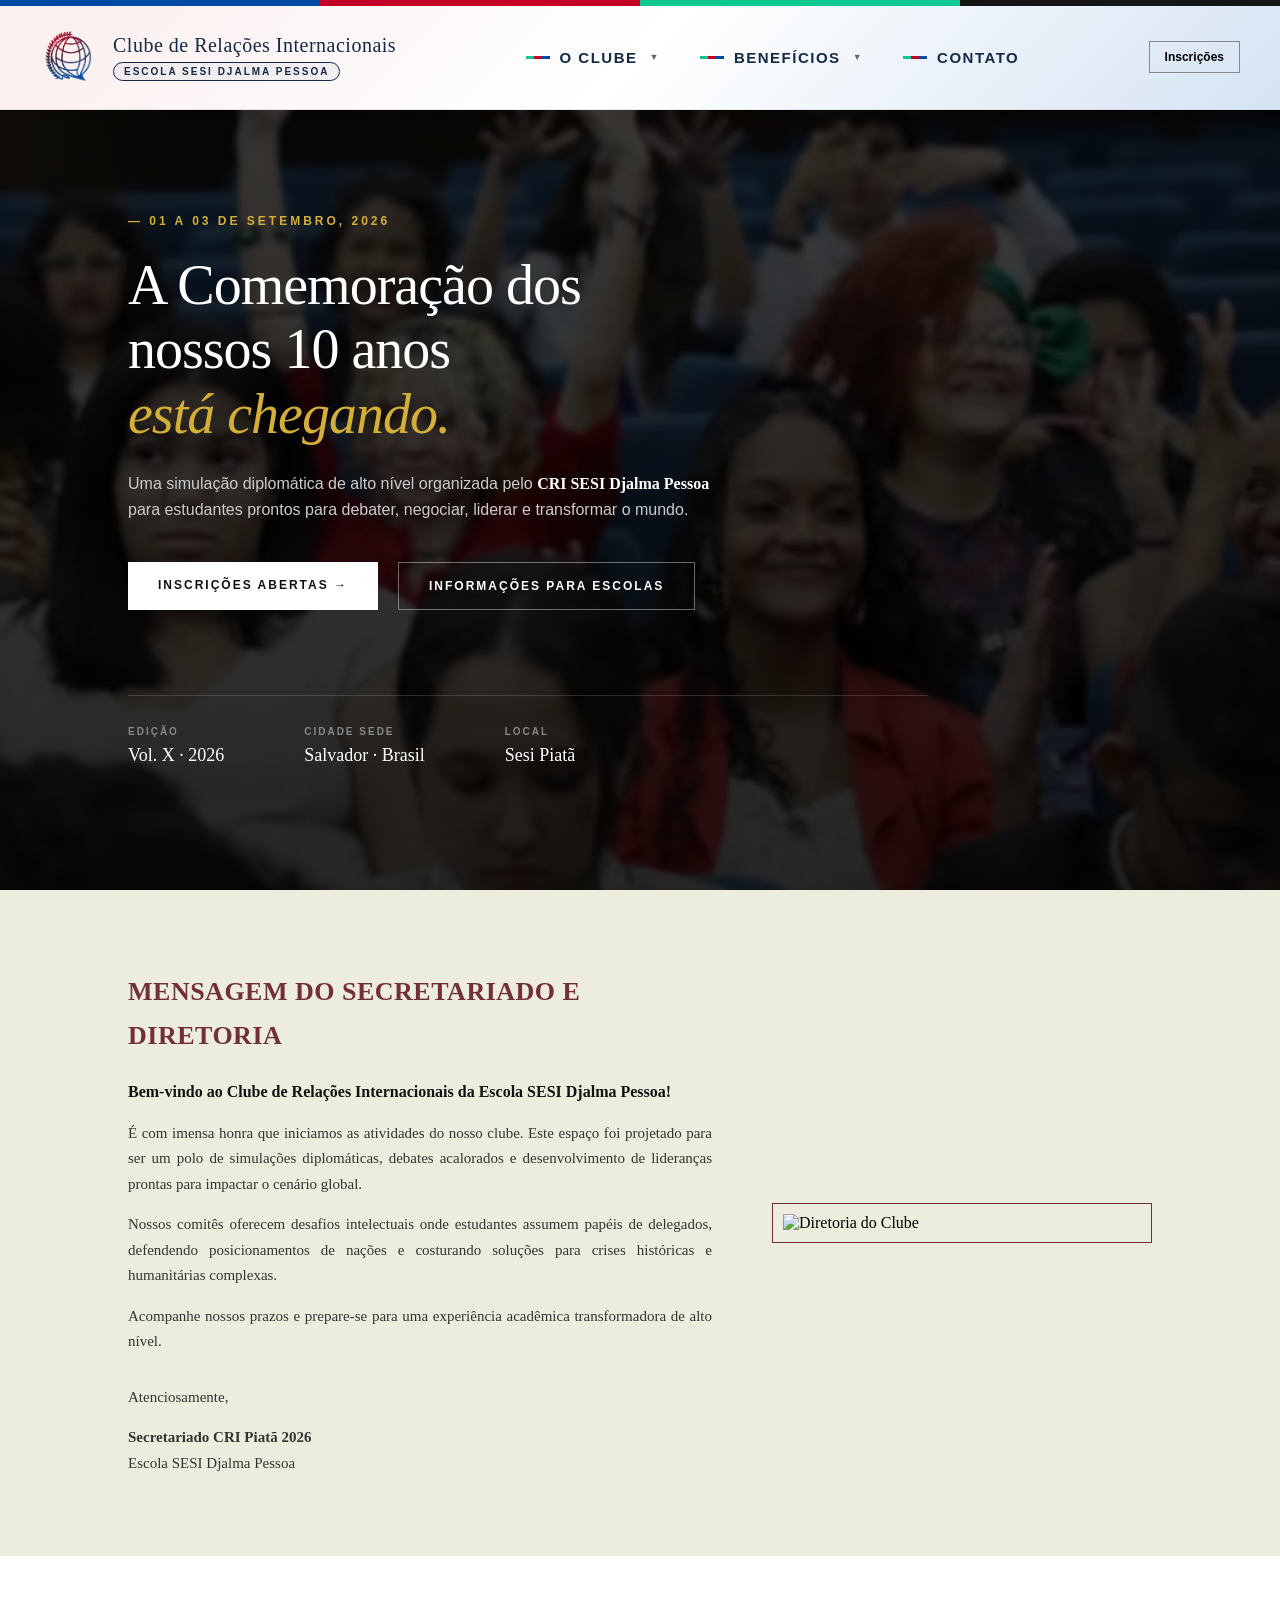
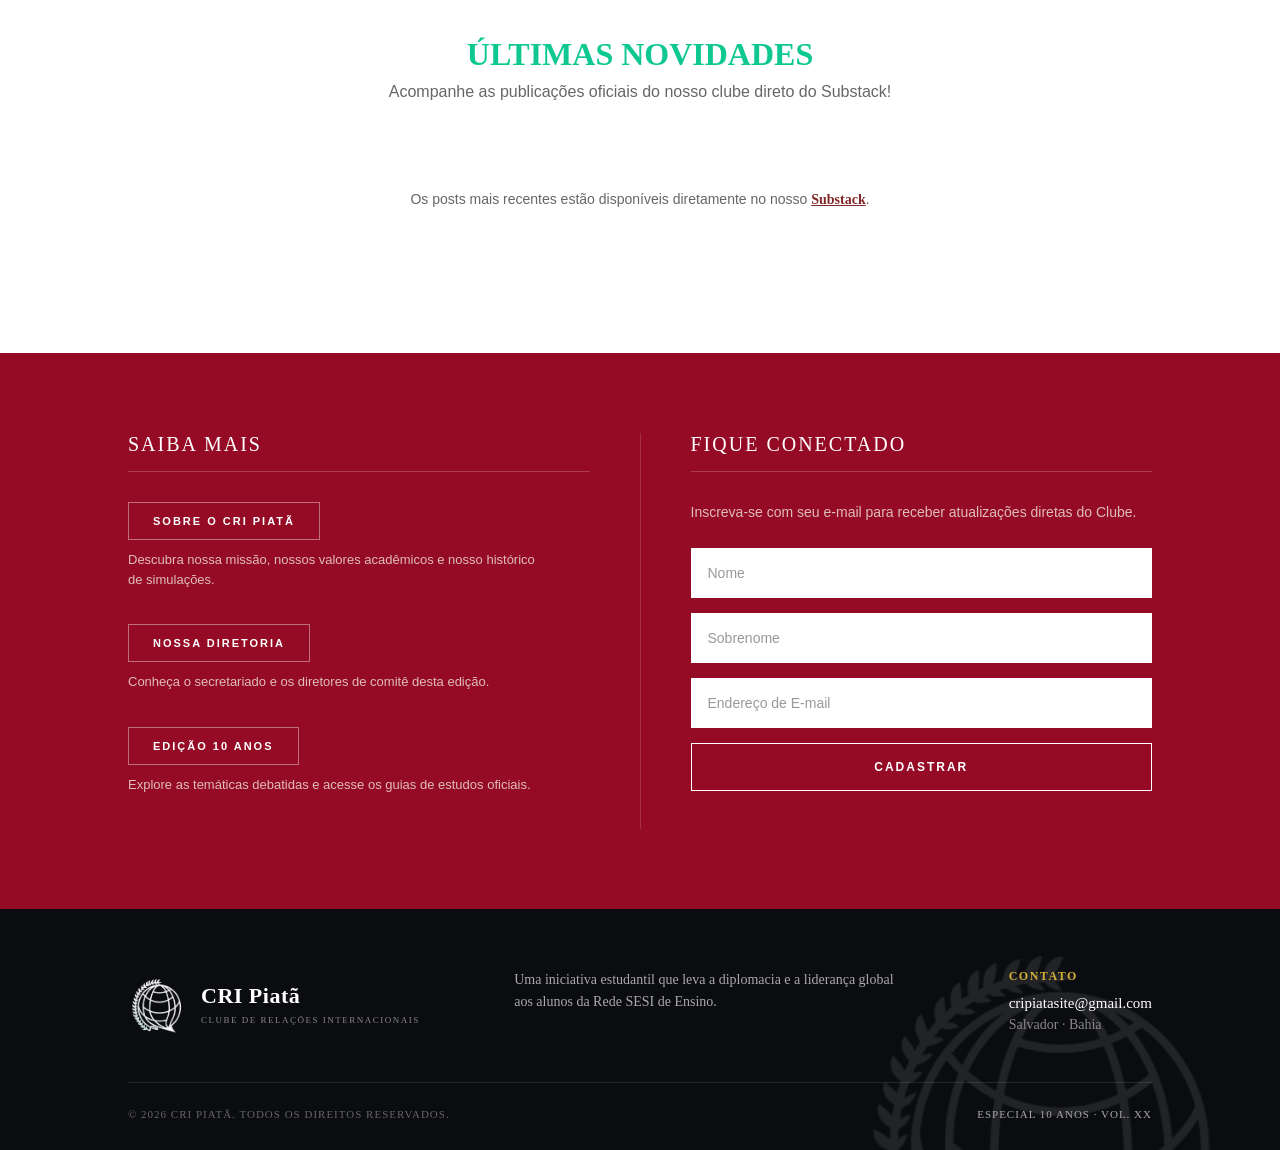
==== commit 8dd64568: "Update index.html" ====
--- a/index.html
+++ b/index.html
@@ -243,7 +243,7 @@
         </div>
         <div class="welcome-image-wrapper">
             <!-- Substitua a URL abaixo pela foto oficial do Presidente ou da Diretoria -->
-            <img src="/imagens/IMG_5877.JPG" alt="Diretoria do Clube" class="welcome-photo">
+            <img src="IMG_5877.JPG" alt="Diretoria do Clube" class="welcome-photo">
         </div>
     </div>
 </section>
@@ -313,7 +313,7 @@
     <div class="footer-top">
         <div class="footer-brand">
             <!-- Use a logo redonda enviada (a logo principal) aqui -->
-            <img src="/imagens/logobranca.png" alt="Logo CRI Piatã" class="footer-logo">
+            <img src="logobranca.png" alt="Logo CRI Piatã" class="footer-logo">
             <div class="footer-brand-text">
                 <h2>CRI Piatã</h2>
                 <span>CLUBE DE RELAÇÕES INTERNACIONAIS</span>
--- a/home.css
+++ b/home.css
@@ -667,3 +667,28 @@
     width: 100%;
     padding: 40px 0;
 }
+
+.blog-section {
+    background-color: #ffffff;
+    padding: 80px 10%;
+}
+.blog-header { 
+    text-align: center; 
+    margin-bottom: 50px; 
+}
+.blog-header h2 { 
+    font-family: 'Georgia', serif; 
+    font-size: 32px; 
+    color: #0FC891; 
+}
+.blog-header p { 
+    font-family: 'Arial', sans-serif; 
+    color: #666; 
+    margin-top: 10px; 
+}
+
+/* Garante que a grade oficial do Substack respeite o tamanho máximo do seu site */
+#substack-feed-embed {
+    max-width: 1200px;
+    margin: 0 auto;
+}
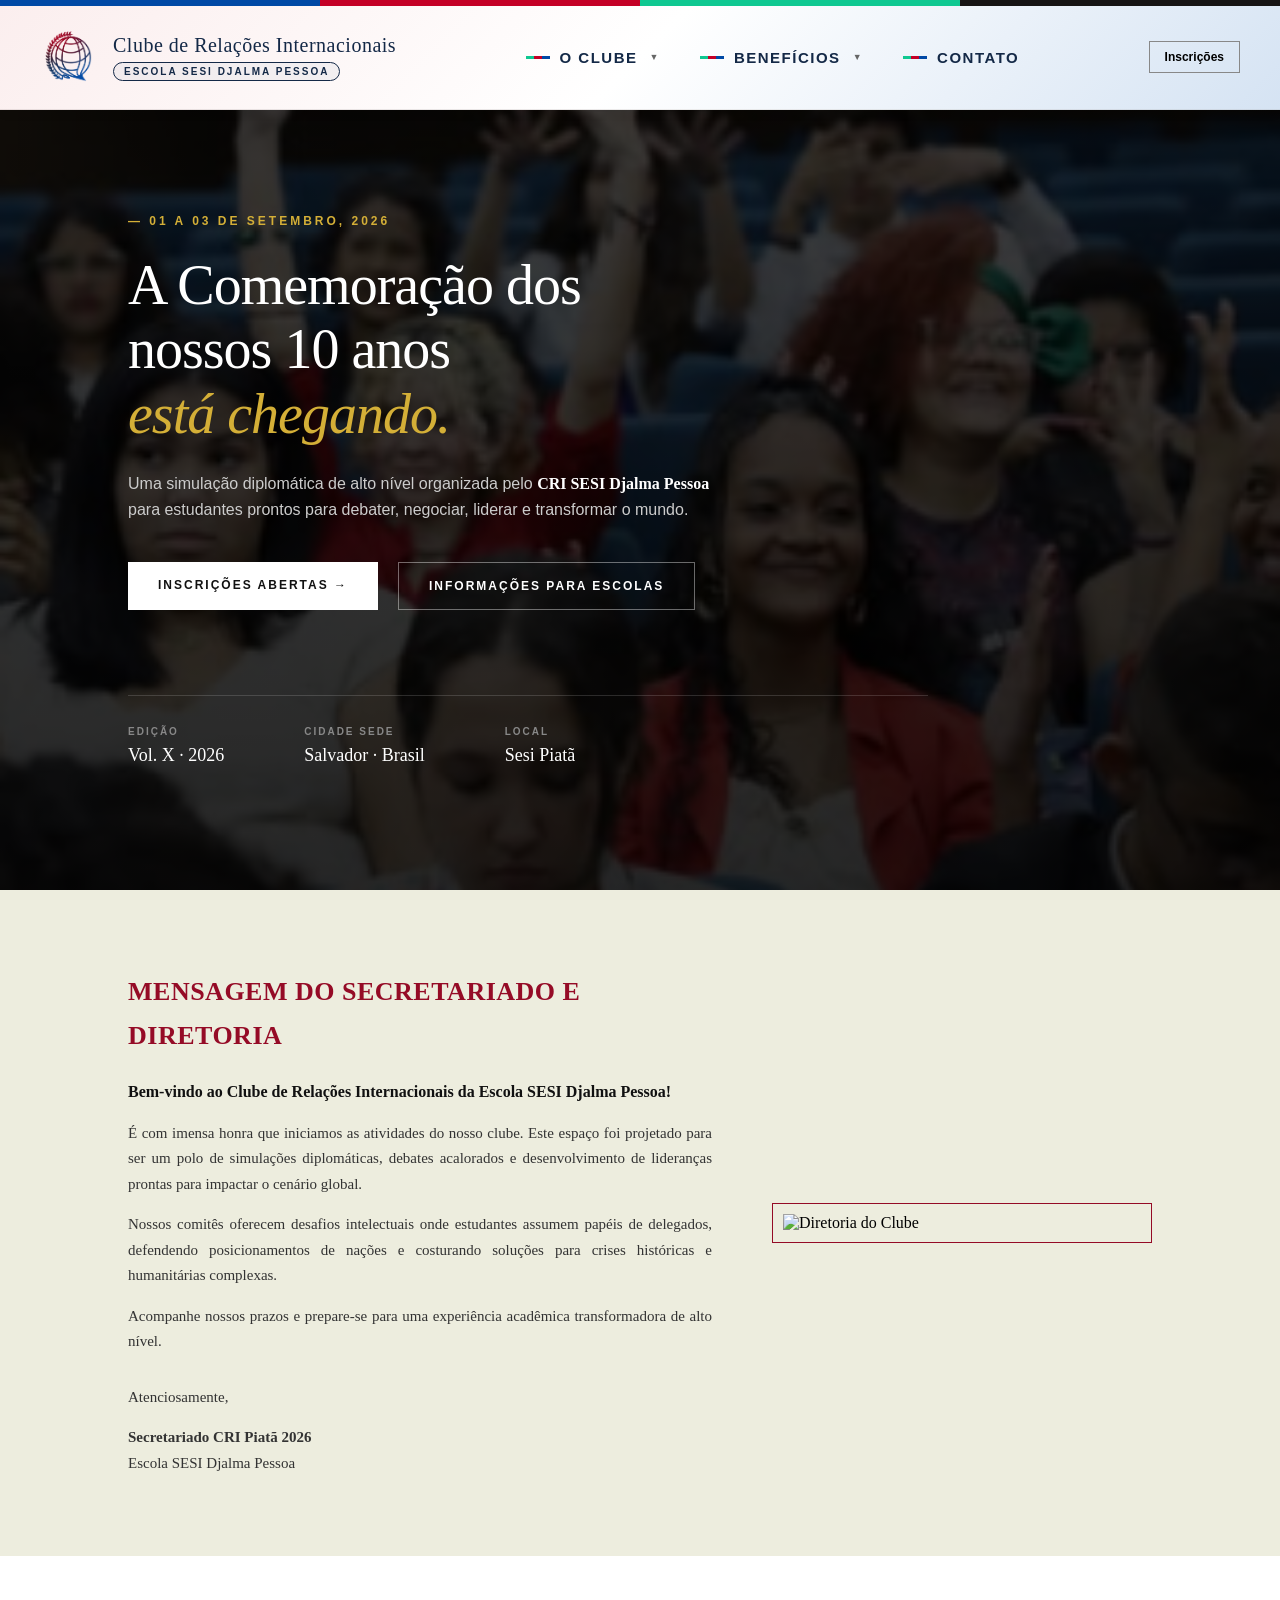
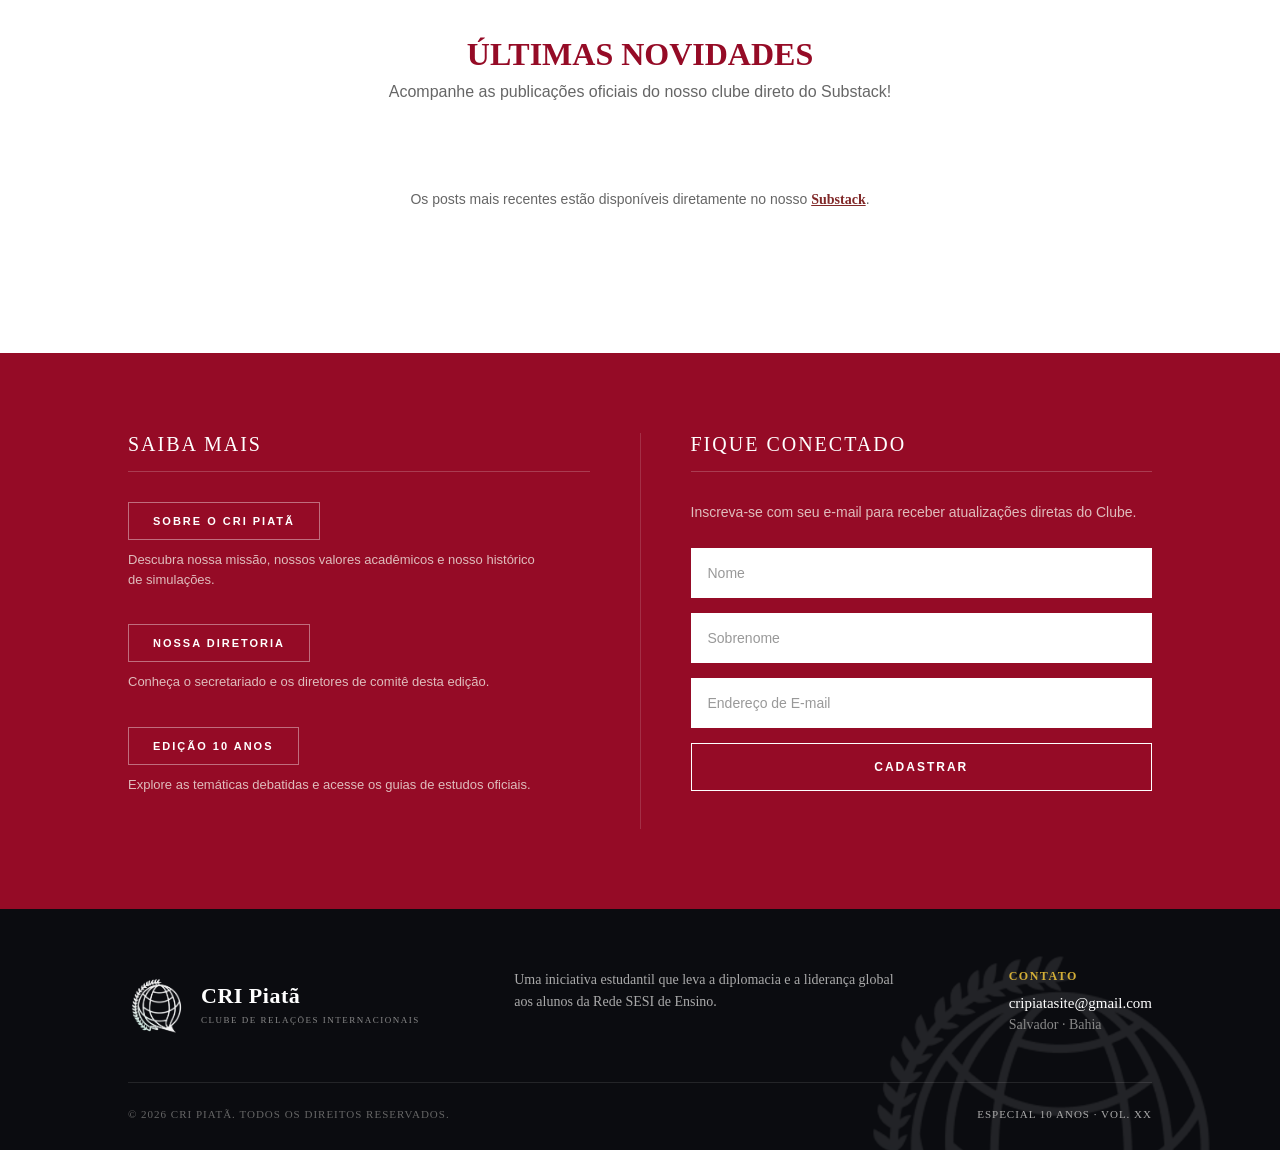
==== commit 8c572055: "Update index.html" ====
--- a/index.html
+++ b/index.html
@@ -159,7 +159,7 @@
                 <article class="blog-card" style="flex: 1; min-width: 280px; max-width: calc(33.333% - 20px);">
                     <img src="${imagemPost}" alt="${title}" class="card-img" style="width: 100%; height: 200px; object-fit: cover;">
                     <div class="card-content" style="padding: 20px; display: flex; flex-direction: column; gap: 12px;">
-                        <span class="card-date" style="font-size: 11px; font-weight: bold; color: #802828; letter-spacing: 1px;">${dataFormatada}</span>
+                        <span class="card-date" style="font-size: 12px; font-weight: bold; color: #142947; letter-spacing: 1px;">${dataFormatada}</span>
                         <h3 style="font-family: 'Georgia', serif; font-size: 18px; color: #802828; line-height: 1.3; margin: 0;">${title}</h3>
                         <p style="font-size: 14px; color: #555; line-height: 1.5; margin: 0;">${resumoLimpo}</p>
                         <a href="${link}" target="_blank" class="card-link" style="font-size: 13px; font-weight: bold; text-decoration: none; color: #2a4b7c; margin-top: auto;">Ler no Substack —</a>
--- a/home.css
+++ b/home.css
@@ -1,17 +1,20 @@
- /* Reset básico e fontes */
-        * {
-            margin: 0;
-            padding: 0;
-            box-sizing: border-box;
-            font-family: 'Georgia', 'Times New Roman', serif; /* Mantendo a estética clássica da imagem */
-        }
-
-        body {
-            background-color: #f4f4f4;
-        }
-
-    /* ==========================================================================
-   Configuração da Faixa e Navbar Fixa (Sticky)
+/* ==========================================================================
+   RESET BÁSICO E FONTES
+   ========================================================================== */
+* {
+    margin: 0;
+    padding: 0;
+    box-sizing: border-box;
+    font-family: 'Georgia', 'Times New Roman', serif; /* Estética clássica e institucional */
+}
+
+body {
+    background-color: #f4f4f4;
+    padding-top: 90px; /* Compensa a altura da navbar fixa para não cobrir o topo da Hero */
+}
+
+/* ==========================================================================
+   CONFIGURAÇÃO DA FAIXA E NAVBAR FIXA (STICKY)
    ========================================================================== */
 .top-bar {
     height: 6px;
@@ -35,8 +38,6 @@
     padding: 15px 40px;
     border-bottom: 1px solid rgba(0, 0, 0, 0.08);
     box-shadow: 0px 4px 12px rgba(0, 0, 0, 0.03);
-    
-    /* EFEITO DE ACOMPANHAR A TELA */
     position: fixed;
     top: 6px; /* Fica logo abaixo da faixa colorida */
     left: 0;
@@ -44,15 +45,17 @@
     z-index: 1000;
 }
 
-/* Compensar o topo da página para a Hero Section não ficar escondida atrás da navbar fixa */
-body {
-    padding-top: 90px; 
-}
-
-/* Configurações básicas de elementos */
-.nav-brand { display: flex; align-items: center; gap: 15px; text-decoration: none; }
-.brand-logo { width: 58px; height: auto; } /* Tamanho do logo ajustado para ficar proporcional à navbar */
-.mobile-only { display: none; }
+.nav-brand { 
+    display: flex; 
+    align-items: center; 
+    gap: 15px; 
+    text-decoration: none; 
+}
+
+.brand-logo { 
+    width: 58px; 
+    height: auto; 
+}
 
 .brand-text h1 {
     font-size: 20px;
@@ -78,8 +81,17 @@
 }
 
 /* Menu de links */
-.nav-menu { display: flex; list-style: none; gap: 30px; align-items: center; }
-.nav-item { position: relative; }
+.nav-menu { 
+    display: flex; 
+    list-style: none; 
+    gap: 30px; 
+    align-items: center; 
+}
+
+.nav-item { 
+    position: relative; 
+}
+
 .nav-link {
     text-decoration: none;
     color: #142947;
@@ -103,7 +115,11 @@
     background: linear-gradient(to right, #0FC891 0%, #0FC891 33.33%, #C40026 33.33%, #C40026 66.66%, #0049A5 66.66%, #0049A5 100%);
 }
 
-.arrow { font-size: 9px; color: #666; margin-left: 2px; }
+.arrow { 
+    font-size: 9px; 
+    color: #666; 
+    margin-left: 2px; 
+}
 
 /* Submenu Dropdown Desktop */
 .dropdown-menu {
@@ -119,17 +135,24 @@
     border-radius: 6px;
     border: 1px solid #e2e8f0;
 }
+
 .dropdown-menu li a {
     color: #142947;
     padding: 14px 20px;
     text-decoration: none;
     display: block;
-    font-size: 18px; /*Tamanho dos subs links */
+    font-size: 18px; 
     font-family: 'Arial', sans-serif;
     transition: background 0.2s;
 }
-.dropdown-menu li a:hover { background-color: #e6eef8; }
-.nav-item:hover .dropdown-menu { display: block; }
+
+.dropdown-menu li a:hover { 
+    background-color: #e6eef8; 
+}
+
+.nav-item:hover .dropdown-menu { 
+    display: block; 
+}
 
 .lang-switcher {
     border: 1px solid #888;
@@ -141,9 +164,14 @@
     cursor: pointer;
     transition: all 0.3s;
 }
-.lang-switcher:hover { background-color: #142947; color: #fff; border-color: #142947; }
-
-/* Botão do menu móvel escondido no computador */
+
+.lang-switcher:hover { 
+    background-color: #142947; 
+    color: #fff; 
+    border-color: #142947; 
+}
+
+/* Botão do menu móvel */
 .menu-toggle {
     display: none;
     flex-direction: column;
@@ -155,6 +183,7 @@
     cursor: pointer;
     z-index: 1010;
 }
+
 .menu-toggle span {
     width: 100%;
     height: 3px;
@@ -162,20 +191,512 @@
     transition: all 0.3s ease;
 }
 
+.desktop-only { display: flex; }
+.mobile-only { display: none; }
+
 /* ==========================================================================
-   RESPONSIVIDADE (Telas menores de 992px - Celular/Tablet)
+   SEÇÃO HERO
+   ========================================================================== */
+.hero-section {
+    position: relative;
+    min-height: calc(100vh - 100px); 
+    display: flex;
+    align-items: center;
+    padding: 60px 10%;
+    background-image: linear-gradient(rgba(0, 0, 0, 0.75), rgba(0, 0, 0, 0.85)), url('painel.png'); 
+    background-size: cover;
+    background-position: center;
+    background-attachment: fixed; /* Efeito Parallax */
+    color: #ffffff;
+    overflow: hidden;
+}
+
+.hero-container {
+    max-width: 800px;
+    width: 100%;
+    display: flex;
+    flex-direction: column;
+    gap: 25px;
+}
+
+.hero-tagline {
+    font-family: 'Arial', sans-serif;
+    font-size: 12px;
+    letter-spacing: 3px;
+    color: #d4af37; /* Tom dourado acadêmico */
+    font-weight: bold;
+}
+
+.hero-title {
+    font-family: 'Georgia', serif;
+    font-size: 56px;
+    font-weight: 400;
+    line-height: 1.15;
+    letter-spacing: -1px;
+}
+
+.hero-title em {
+    font-style: italic;
+    color: #d4af37;
+    font-family: 'Georgia', serif;
+}
+
+.hero-description {
+    font-family: 'Arial', sans-serif;
+    font-size: 16px;
+    line-height: 1.6;
+    color: #cccccc;
+    max-width: 600px;
+}
+
+.hero-description strong {
+    color: #ffffff;
+}
+
+.hero-buttons {
+    display: flex;
+    gap: 20px;
+    margin-top: 15px;
+    margin-bottom: 40px;
+}
+
+.btn-primary {
+    display: inline-block;
+    background-color: #ffffff;
+    color: #111111;
+    text-decoration: none;
+    font-family: 'Arial', sans-serif;
+    font-size: 12px;
+    font-weight: bold;
+    text-transform: uppercase;
+    letter-spacing: 2px;
+    padding: 16px 30px;
+    transition: all 0.3s ease;
+}
+
+.btn-primary:hover {
+    background-color: #d4af37;
+    color: #ffffff;
+}
+
+.btn-secondary {
+    display: inline-block;
+    background-color: transparent;
+    color: #ffffff;
+    border: 1px solid rgba(255, 255, 255, 0.4);
+    text-decoration: none;
+    font-family: 'Arial', sans-serif;
+    font-size: 12px;
+    font-weight: bold;
+    text-transform: uppercase;
+    letter-spacing: 2px;
+    padding: 16px 30px;
+    transition: all 0.3s ease;
+}
+
+.btn-secondary:hover {
+    border-color: #ffffff;
+    background-color: rgba(255, 255, 255, 0.05);
+}
+
+.hero-footer {
+    display: flex;
+    gap: 80px;
+    border-top: 1px solid rgba(255, 255, 255, 0.15);
+    padding-top: 30px;
+    margin-top: 20px;
+}
+
+.footer-column {
+    display: flex;
+    flex-direction: column;
+    gap: 8px;
+}
+
+.footer-label {
+    font-family: 'Arial', sans-serif;
+    font-size: 10px;
+    letter-spacing: 2px;
+    color: #888888;
+    font-weight: bold;
+}
+
+.footer-value {
+    font-family: 'Georgia', serif;
+    font-size: 18px;
+    color: #ffffff;
+}
+
+/* ==========================================================================
+   1. SEÇÃO DE BOAS-VINDAS (ESTILO BEGE)
+   ========================================================================== */
+.welcome-section {
+    background-color: #ededde; 
+    padding: 80px 10%;
+}
+
+.welcome-container {
+    max-width: 1200px;
+    margin: 0 auto;
+    display: flex;
+    gap: 60px;
+    align-items: center;
+}
+
+.welcome-text {
+    flex: 1;
+    font-family: 'Arial', sans-serif;
+    color: #333;
+    line-height: 1.7;
+    font-size: 15px;
+}
+
+.welcome-text h2 {
+    font-family: 'Georgia', serif;
+    font-size: 26px;
+    color: #950b26; /* Vinho institucional alinhado */
+    margin-bottom: 20px;
+    letter-spacing: 0.5px;
+}
+
+.welcome-text .highlight {
+    font-weight: bold;
+    font-size: 16px;
+    margin-bottom: 15px;
+    color: #111;
+}
+
+.welcome-text p { 
+    margin-bottom: 15px; 
+    text-align: justify; 
+}
+
+.welcome-signature { 
+    margin-top: 30px; 
+}
+
+.welcome-image-wrapper {
+    flex: 0 0 380px;
+    border: 1px solid #950b26; 
+    padding: 10px;
+    background: transparent;
+}
+
+.welcome-photo {
+    width: 100%;
+    height: auto;
+    display: block;
+}
+
+/* ==========================================================================
+   2. SEÇÃO NOVIDADES (SUBSTACK / BLOG)
+   ========================================================================== */
+.blog-section {
+    background-color: #ffffff;
+    padding: 80px 10%;
+}
+
+.blog-header { 
+    text-align: center; 
+    margin-bottom: 50px; 
+}
+
+.blog-header h2 { 
+    font-family: 'Georgia', serif; 
+    font-size: 32px; 
+    color: #950b26; /* Corrigido para manter harmonia com o Vinho */
+}
+
+.blog-header p { 
+    font-family: 'Arial', sans-serif; 
+    color: #666; 
+    margin-top: 10px; 
+}
+
+.carousel-wrapper { 
+    overflow-x: auto; 
+    padding-bottom: 25px; 
+    scrollbar-width: none; /* Oculta barra cinza no Firefox */
+}
+
+.carousel-wrapper::-webkit-scrollbar {
+    display: none; /* Oculta barra cinza no Chrome, Safari e Edge */
+}
+
+.carousel-track { 
+    display: flex; 
+    gap: 30px; 
+    max-width: 1200px; 
+    margin: 0 auto; 
+}
+
+.blog-card {
+    background: #f8fafc;
+    border: 1px solid #e2e8f0;
+    border-radius: 4px;
+    overflow: hidden;
+    transition: transform 0.3s ease;
+}
+
+.blog-card:hover { 
+    transform: translateY(-5px); 
+}
+
+.loading-text {
+    font-family: 'Arial', sans-serif;
+    color: #666;
+    font-size: 14px;
+    text-align: center;
+    width: 100%;
+    padding: 40px 0;
+}
+
+#substack-feed-embed {
+    max-width: 1200px;
+    margin: 0 auto;
+}
+
+/* ==========================================================================
+   3. SEÇÃO CONECTAR / FORMULÁRIO (ESTILO VINHO PREMIUM)
+   ========================================================================== */
+.connect-section {
+    background-color: #950b26; 
+    color: #ffffff;
+    padding: 80px 10%;
+}
+
+.connect-container {
+    max-width: 1200px;
+    margin: 0 auto;
+}
+
+.connect-content-grid {
+    display: flex;
+    justify-content: space-between;
+    align-items: flex-start;
+    gap: 50px;
+}
+
+.connect-column {
+    flex: 1;
+}
+
+.connect-column h3 {
+    font-family: 'Georgia', serif;
+    font-size: 20px;
+    letter-spacing: 2px;
+    text-transform: uppercase;
+    font-weight: normal;
+}
+
+.line-decor {
+    border: none;
+    height: 1px;
+    background: rgba(255, 255, 255, 0.2);
+    margin: 15px 0 30px 0;
+}
+
+.vertical-divider {
+    width: 1px;
+    background-color: rgba(255, 255, 255, 0.15);
+    align-self: stretch; 
+}
+
+.link-item {
+    margin-bottom: 35px;
+}
+
+.link-item p {
+    font-family: 'Arial', sans-serif;
+    font-size: 13px;
+    color: #dfbcbc;
+    margin-top: 10px;
+    line-height: 1.5;
+    max-width: 90%;
+}
+
+.outline-btn {
+    display: inline-block;
+    border: 1px solid rgba(255, 255, 255, 0.4);
+    color: #ffffff;
+    text-decoration: none;
+    font-family: 'Arial', sans-serif;
+    font-size: 11px;
+    font-weight: bold;
+    padding: 12px 24px;
+    letter-spacing: 2px;
+    text-transform: uppercase;
+    transition: all 0.3s ease;
+}
+
+.outline-btn:hover {
+    background: #ffffff;
+    color: #950b26; /* Corrigido para bater com o fundo exato */
+    border-color: #ffffff;
+}
+
+.form-subtitle {
+    font-family: 'Arial', sans-serif;
+    font-size: 14px;
+    color: #dfbcbc;
+    margin-bottom: 25px;
+    line-height: 1.5;
+}
+
+.connect-form {
+    display: flex;
+    flex-direction: column;
+    gap: 15px;
+}
+
+.connect-form input {
+    background: #ffffff;
+    border: 1px solid rgba(255, 255, 255, 0.1);
+    padding: 16px;
+    font-size: 14px;
+    color: #333;
+    font-family: 'Arial', sans-serif;
+    outline: none;
+}
+
+.connect-form input::placeholder {
+    color: #999;
+}
+
+.form-submit-btn {
+    background: transparent;
+    border: 1px solid #ffffff;
+    color: #ffffff;
+    padding: 16px;
+    font-family: 'Arial', sans-serif;
+    font-size: 12px;
+    font-weight: bold;
+    letter-spacing: 2px;
+    cursor: pointer;
+    transition: all 0.3s ease;
+}
+
+.form-submit-btn:hover {
+    background: #ffffff;
+    color: #950b26;
+}
+
+/* ==========================================================================
+   4. FOOTER PREMIUM COM MARCA D'ÁGUA
+   ========================================================================== */
+.main-footer {
+    background-color: #0b0c10; 
+    color: #ffffff;
+    padding: 60px 10% 30px 10%;
+    position: relative;
+    overflow: hidden;
+}
+
+/* Injeção sutil e gigante da sua logo no fundo */
+.main-footer::before {
+    content: "";
+    position: absolute;
+    top: -10%;
+    right: -5%;
+    width: 500px;   
+    height: 500px;
+    background-image: url('logobranca.png'); 
+    background-size: contain;
+    background-repeat: no-repeat;
+    opacity: 0.10;  
+    pointer-events: none; 
+}
+
+.footer-top {
+    max-width: 1200px;
+    margin: 0 auto;
+    display: flex;
+    justify-content: space-between;
+    align-items: flex-start;
+    border-bottom: 1px solid rgba(255,255,255,0.1);
+    padding-bottom: 40px;
+    position: relative;
+    z-index: 2;
+}
+
+.footer-brand { 
+    display: flex; 
+    align-items: center; 
+    gap: 15px; 
+}
+
+.footer-logo { 
+    width: 58px; 
+    height: auto; 
+}
+
+.footer-brand-text h2 { 
+    font-family: 'Georgia', serif; 
+    font-size: 22px; 
+    letter-spacing: 0.5px; 
+}
+
+.footer-brand-text span { 
+    font-size: 9px; 
+    color: #888; 
+    letter-spacing: 1.5px; 
+}
+
+.footer-info { 
+    max-width: 400px; 
+    color: #aaa; 
+    font-size: 14px; 
+    line-height: 1.6; 
+}
+
+.footer-contact h4 { 
+    font-size: 12px; 
+    color: #d4af37; 
+    letter-spacing: 1.5px; 
+    margin-bottom: 10px; 
+}
+
+.footer-contact a { 
+    color: #ffffff; 
+    text-decoration: none; 
+    font-size: 15px; 
+}
+
+.footer-contact p { 
+    color: #888; 
+    font-size: 14px; 
+    margin-top: 5px; 
+}
+
+.footer-bottom {
+    max-width: 1200px;
+    margin: 25px auto 0 auto;
+    display: flex;
+    justify-content: space-between;
+    font-size: 11px;
+    color: #666;
+    letter-spacing: 1px;
+    position: relative;
+    z-index: 2;
+}
+
+.edition-tag { 
+    color: #aaa; 
+}
+
+/* ==========================================================================
+   MEDIA QUERIES / RESPONSIVIDADE COMPACTADA
    ========================================================================== */
 @media (max-width: 992px) {
     .navbar { padding: 15px 20px; }
     .desktop-only { display: none; }
     .mobile-only { display: block; margin-top: 15px; }
-    .menu-toggle { display: flex; } /* Mostra o hambúrguer */
-
-    /* Transforma o menu horizontal em uma cortina vertical puxada da direita */
+    .menu-toggle { display: flex; } 
+
     .nav-menu {
         position: fixed;
         top: 0;
-        right: -100%; /* Começa escondido para fora da tela */
+        right: -100%; 
         width: 280px;
         height: 100vh;
         background-color: #f4f7fc;
@@ -187,508 +708,55 @@
         transition: right 0.4s ease;
     }
 
-    /* Quando ativado pelo JavaScript, empurra o menu para dentro da tela */
-    .nav-menu.active {
-        right: 0;
-    }
-
-    /* Transformação do botão Hambúrguer em um "X" quando ativo */
+    .nav-menu.active { right: 0; }
+
     .menu-toggle.active span:nth-child(1) { transform: translateY(9px) rotate(45deg); }
     .menu-toggle.active span:nth-child(2) { opacity: 0; }
     .menu-toggle.active span:nth-child(3) { transform: translateY(-9px) rotate(-45deg); }
 
-    /* Ajustes dos submenus abertos direto no mobile */
-    .nav-item:hover .dropdown-menu { display: none; } /* Desativa o efeito de passar o mouse */
+    .nav-item:hover .dropdown-menu { display: none; } 
     .dropdown-menu {
         position: static;
-        display: block; /* No celular eles já ficam expandidos de forma simples */
+        display: block; 
         box-shadow: none;
         border: none;
         padding-left: 20px;
         background: transparent;
     }
     .dropdown-menu li a { padding: 8px 0; font-size: 14px; }
-}
-
-    /* ==========================================================================
-   Seção Hero (Baseada na imagem image_66bfe3.jpg)
-   ========================================================================== */
-.hero-section {
-    position: relative;
-    min-height: calc(100vh - 100px); /* Ocupa quase a tela toda descontando a navbar */
-    display: flex;
-    align-items: center;
-    padding: 60px 10%;
+
+    .welcome-container, .connect-container, .connect-content-grid, .footer-top { 
+        flex-direction: column; 
+        gap: 40px; 
+    }
     
-    /* IMAGEM DE FUNDO: Substitua o link abaixo pela foto que você quiser */
-    background-image: linear-gradient(rgba(0, 0, 0, 0.75), rgba(0, 0, 0, 0.85)), 
-                      url('painel.png'); /* Puxa a imagem do meu diretório */
+    .vertical-divider { 
+        display: none; 
+    }
     
-    background-size: cover;
-    background-position: center;
-    background-attachment: fixed; /* Efeito Parallax elegante ao rolar */
-    color: #ffffff;
-    overflow: hidden;
-     }
-
-.hero-container {
-    max-width: 800px;
-    width: 100%;
-    display: flex;
-    flex-direction: column;
-    gap: 25px;
-}
-
-/* Tagline superior (Data) */
-.hero-tagline {
-    font-family: 'Arial', sans-serif;
-    font-size: 12px;
-    letter-spacing: 3px;
-    color: #d4af37; /* Tom dourado idêntico à imagem */
-    font-weight: bold;
-}
-
-/* Título Impactante */
-.hero-title {
-    font-family: 'Georgia', serif;
-    font-size: 56px;
-    font-weight: 400;
-    line-height: 1.15;
-    letter-spacing: -1px;
-}
-
-/* Efeito itálico elegante no título */
-.hero-title em {
-    font-style: italic;
-    color: #d4af37;
-    font-family: 'Georgia', serif;
-}
-
-/* Texto descritivo */
-.hero-description {
-    font-family: 'Arial', sans-serif;
-    font-size: 16px;
-    line-height: 1.6;
-    color: #cccccc;
-    max-width: 600px;
-}
-
-.hero-description strong {
-    color: #ffffff;
-}
-
-/* Container de Botões */
-.hero-buttons {
-    display: flex;
-    gap: 20px;
-    margin-top: 15px;
-    margin-bottom: 40px;
-}
-
-/* Botão Branco Preenchido */
-.btn-primary {
-    display: inline-block;
-    background-color: #ffffff;
-    color: #111111;
-    text-decoration: none;
-    font-family: 'Arial', sans-serif;
-    font-size: 12px;
-    font-weight: bold;
-    text-transform: uppercase;
-    letter-spacing: 2px;
-    padding: 16px 30px;
-    transition: all 0.3s ease;
-}
-
-.btn-primary:hover {
-    background-color: #d4af37;
-    color: #ffffff;
-}
-
-/* Botão Transparente com Borda */
-.btn-secondary {
-    display: inline-block;
-    background-color: transparent;
-    color: #ffffff;
-    border: 1px solid rgba(255, 255, 255, 0.4);
-    text-decoration: none;
-    font-family: 'Arial', sans-serif;
-    font-size: 12px;
-    font-weight: bold;
-    text-transform: uppercase;
-    letter-spacing: 2px;
-    padding: 16px 30px;
-    transition: all 0.3s ease;
-}
-
-.btn-secondary:hover {
-    border-color: #ffffff;
-    background-color: rgba(255, 255, 255, 0.05);
-}
-
-/* Rodapé com Informações */
-.hero-footer {
-    display: flex;
-    gap: 80px;
-    border-top: 1px solid rgba(255, 255, 255, 0.15);
-    padding-top: 30px;
-    margin-top: 20px;
-}
-
-.footer-column {
-    display: flex;
-    flex-direction: column;
-    gap: 8px;
-}
-
-.footer-label {
-    font-family: 'Arial', sans-serif;
-    font-size: 10px;
-    letter-spacing: 2px;
-    color: #888888;
-    font-weight: bold;
-}
-
-.footer-value {
-    font-family: 'Georgia', serif;
-    font-size: 18px;
-    color: #ffffff;
-}
-
-/* Responsividade Básica para Telas Menores */
+    .blog-card { 
+        flex: 0 0 calc(50% - 15px); 
+    }
+    
+    .welcome-image-wrapper { 
+        flex: 1; 
+        width: 100%; 
+    }
+    
+    .footer-bottom { 
+        flex-direction: column; 
+        gap: 15px; 
+        text-align: center; 
+    }
+    
+    .link-item p { 
+        max-width: 100%; 
+    }
+}
+
 @media (max-width: 768px) {
     .hero-title { font-size: 38px; }
     .hero-buttons { flex-direction: column; gap: 10px; }
     .hero-footer { flex-direction: column; gap: 20px; }
-}
-
-/* ==========================================================================
-   1. Seção de Boas-Vindas (Estilo Bege)
-   ========================================================================== */
-.welcome-section {
-    background-color: #ededde; /* Tom bege idêntico ao print */
-    padding: 80px 10%;
-}
-.welcome-container {
-    max-width: 1200px;
-    margin: 0 auto;
-    display: flex;
-    gap: 60px;
-    align-items: center;
-}
-.welcome-text {
-    flex: 1;
-    font-family: 'Arial', sans-serif;
-    color: #333;
-    line-height: 1.7;
-    font-size: 15px;
-}
-.welcome-text h2 {
-    font-family: 'Georgia', serif;
-    font-size: 26px;
-    color: #722f37; /* Vinho decorativo */
-    margin-bottom: 20px;
-    letter-spacing: 0.5px;
-}
-.welcome-text .highlight {
-    font-weight: bold;
-    font-size: 16px;
-    margin-bottom: 15px;
-    color: #111;
-}
-.welcome-text p { margin-bottom: 15px; text-align: justify; }
-.welcome-signature { margin-top: 30px; }
-.welcome-image-wrapper {
-    flex: 0 0 380px;
-    border: 1px solid #722f37; /* Borda fina cor de vinho do print */
-    padding: 10px;
-    background: transparent;
-}
-.welcome-photo {
-    width: 100%;
-    height: auto;
-    display: block;
-}
-
-/* ==========================================================================
-   2. Seção Carrossel do Blog
-   ========================================================================== */
-.blog-section {
-    background-color: #ffffff;
-    padding: 80px 10%;
-}
-.blog-header { text-align: center; margin-bottom: 50px; }
-.blog-header h2 { font-family: 'Georgia', serif; font-size: 32px; color: #1a365d; }
-.blog-header p { font-family: 'Arial', sans-serif; color: #666; margin-top: 10px; }
-
-.carousel-wrapper { overflow-x: auto; padding-bottom: 25px; }
-.carousel-track { display: flex; gap: 30px; max-width: 1200px; margin: 0 auto; }
-.blog-card {
-    flex: 0 0 calc(33.333% - 20px);
-    background: #f8fafc;
-    border: 1px solid #e2e8f0;
-    border-radius: 4px;
-    overflow: hidden;
-    transition: transform 0.3s;
-}
-.blog-card:hover { transform: translateY(-5px); }
-.card-img { width: 100%; height: 300px; object-fit: cover; }
-.card-content { padding: 20px; display: flex; flex-direction: column; gap: 12px; }
-.card-date { font-size: 11px; font-weight: bold; color: #d4af37; letter-spacing: 1px; }
-.card-content h3 { font-family: 'Georgia', serif; font-size: 18px; color: #1a365d; line-height: 1.3; }
-.card-content p { font-size: 14px; color: #555; line-height: 1.5; }
-.card-link { font-size: 13px; font-weight: bold; text-decoration: none; color: #2a4b7c; margin-top: auto; }
-
-/* ==========================================================================
-   3. Seção Conectar / Formulário Reajustada (Estilo Vinho Premium)
-   ========================================================================== */
-.connect-section {
-    background-color: #950b26; /* Fundo vinho sutil */
-    color: #ffffff;
-    padding: 80px 10%;
-}
-
-.connect-container {
-    max-width: 1200px;
-    margin: 0 auto;
-}
-
-.connect-content-grid {
-    display: flex;
-    justify-content: space-between;
-    align-items: flex-start;
-    gap: 50px;
-}
-
-.connect-column {
-    flex: 1;
-}
-
-/* Títulos das colunas */
-.connect-column h3 {
-    font-family: 'Georgia', serif;
-    font-size: 20px;
-    letter-spacing: 2px;
-    text-transform: uppercase;
-    font-weight: normal;
-}
-
-/* Linha decorativa fina abaixo dos títulos */
-.line-decor {
-    border: none;
-    height: 1px;
-    background: rgba(255, 255, 255, 0.2);
-    margin: 15px 0 30px 0;
-}
-
-/* Divisória Vertical entre as duas seções principais */
-.vertical-divider {
-    width: 1px;
-    background-color: rgba(255, 255, 255, 0.15);
-    align-self: stretch; /* Faz a linha esticar verticalmente até o final do bloco */
-}
-
-/* Blocos individuais do Saiba Mais */
-.link-item {
-    margin-bottom: 35px;
-}
-
-.link-item p {
-    font-family: 'Arial', sans-serif;
-    font-size: 13px;
-    color: #dfbcbc;
-    margin-top: 10px;
-    line-height: 1.5;
-    max-width: 90%;
-}
-
-/* Botões Vazados (Outline) Estilo Yale/Harvard */
-.outline-btn {
-    display: inline-block;
-    border: 1px solid rgba(255, 255, 255, 0.4);
-    color: #ffffff;
-    text-decoration: none;
-    font-family: 'Arial', sans-serif;
-    font-size: 11px;
-    font-weight: bold;
-    padding: 12px 24px;
-    letter-spacing: 2px;
-    text-transform: uppercase;
-    transition: all 0.3s ease;
-}
-
-.outline-btn:hover {
-    background: #ffffff;
-    color: #802828;
-    border-color: #ffffff;
-}
-
-/* Configuração do Bloco de Formulário */
-.form-subtitle {
-    font-family: 'Arial', sans-serif;
-    font-size: 14px;
-    color: #dfbcbc;
-    margin-bottom: 25px;
-    line-height: 1.5;
-}
-
-.connect-form {
-    display: flex;
-    flex-direction: column;
-    gap: 15px;
-}
-
-.connect-form input {
-    background: #ffffff;
-    border: 1px solid rgba(255, 255, 255, 0.1);
-    padding: 16px;
-    font-size: 14px;
-    color: #333;
-    font-family: 'Arial', sans-serif;
-    outline: none;
-}
-
-.connect-form input::placeholder {
-    color: #999;
-}
-
-/* Botão de Envio do Formulário */
-.form-submit-btn {
-    background: transparent;
-    border: 1px solid #ffffff;
-    color: #ffffff;
-    padding: 16px;
-    font-family: 'Arial', sans-serif;
-    font-size: 12px;
-    font-weight: bold;
-    letter-spacing: 2px;
-    cursor: pointer;
-    transition: all 0.3s ease;
-}
-
-.form-submit-btn:hover {
-    background: #ffffff;
-    color: #802828;
-}
-
-/* ==========================================================================
-   Responsividade para o Grid do Saiba Mais (Tablet e Celular)
-   ========================================================================== */
-@media (max-width: 992px) {
-    .connect-content-grid {
-        flex-direction: column;
-        gap: 40px;
-    }
-    
-    .vertical-divider {
-        display: none; /* Esconde a linha vertical no celular */
-    }
-    
-    .link-item p {
-        max-width: 100%;
-    }
-}
-
-/* ==========================================================================
-   4. Footer Premium com Marca d'Água Gigante ao Fundo
-   ========================================================================== */
-.main-footer {
-    background-color: #0b0c10; /* Preto escuro profundo */
-    color: #ffffff;
-    padding: 60px 10% 30px 10%;
-    position: relative;
-    overflow: hidden;
-}
-
-/* MARCA D'ÁGUA EM BACKGROUND: Carrega a sua imagem_672f87.png centralizada e gigante */
-.main-footer::before {
-    content: "";
-    position: absolute;
-    top: -10%;
-    right: -5%;
-    width: 500px;   /* Tamanho grande */
-    height: 500px;
-    background-image: url('logobranca.png'); /* Puxa a imagem do seu diretório */
-    background-size: contain;
-    background-repeat: no-repeat;
-    opacity: 0.10;  /* Deixa extremamente sutil e transparente, sem atrapalhar a leitura */
-    pointer-events: none; /* Garante que não atrapalhe cliques */
-}
-
-.footer-top {
-    max-width: 1200px;
-    margin: 0 auto;
-    display: flex;
-    justify-content: space-between;
-    align-items: flex-start;
-    border-bottom: 1px solid rgba(255,255,255,0.1);
-    padding-bottom: 40px;
-    position: relative;
-    z-index: 2;
-}
-.footer-brand { display: flex; align-items: center; gap: 15px; }
-.footer-logo { width: 58px; height: auto; }
-.footer-brand-text h2 { font-family: 'Georgia', serif; font-size: 22px; letter-spacing: 0.5px; }
-.footer-brand-text span { font-size: 9px; color: #888; letter-spacing: 1.5px; }
-.footer-info { max-width: 400px; color: #aaa; font-size: 14px; line-height: 1.6; }
-.footer-contact h4 { font-size: 12px; color: #d4af37; letter-spacing: 1.5px; margin-bottom: 10px; }
-.footer-contact a { color: #ffffff; text-decoration: none; font-size: 15px; }
-.footer-contact p { color: #888; font-size: 14px; margin-top: 5px; }
-
-.footer-bottom {
-    max-width: 1200px;
-    margin: 25px auto 0 auto;
-    display: flex;
-    justify-content: space-between;
-    font-size: 11px;
-    color: #666;
-    letter-spacing: 1px;
-    position: relative;
-    z-index: 2;
-}
-.edition-tag { color: #aaa; }
-
-/* Responsividade Básica para Telas Menores */
-@media (max-width: 992px) {
-    .welcome-container, .connect-container, .footer-top { flex-direction: column; gap: 40px; }
-    .blog-card { flex: 0 0 calc(50% - 15px); }
-    .welcome-image-wrapper { flex: 1; width: 100%; }
-    .footer-bottom { flex-direction: column; gap: 15px; text-align: center; }
-}
-@media (max-width: 768px) {
     .blog-card { flex: 0 0 100%; }
 }
-
-.loading-text {
-    font-family: 'Arial', sans-serif;
-    color: #666;
-    font-size: 14px;
-    text-align: center;
-    width: 100%;
-    padding: 40px 0;
-}
-
-.blog-section {
-    background-color: #ffffff;
-    padding: 80px 10%;
-}
-.blog-header { 
-    text-align: center; 
-    margin-bottom: 50px; 
-}
-.blog-header h2 { 
-    font-family: 'Georgia', serif; 
-    font-size: 32px; 
-    color: #0FC891; 
-}
-.blog-header p { 
-    font-family: 'Arial', sans-serif; 
-    color: #666; 
-    margin-top: 10px; 
-}
-
-/* Garante que a grade oficial do Substack respeite o tamanho máximo do seu site */
-#substack-feed-embed {
-    max-width: 1200px;
-    margin: 0 auto;
-}
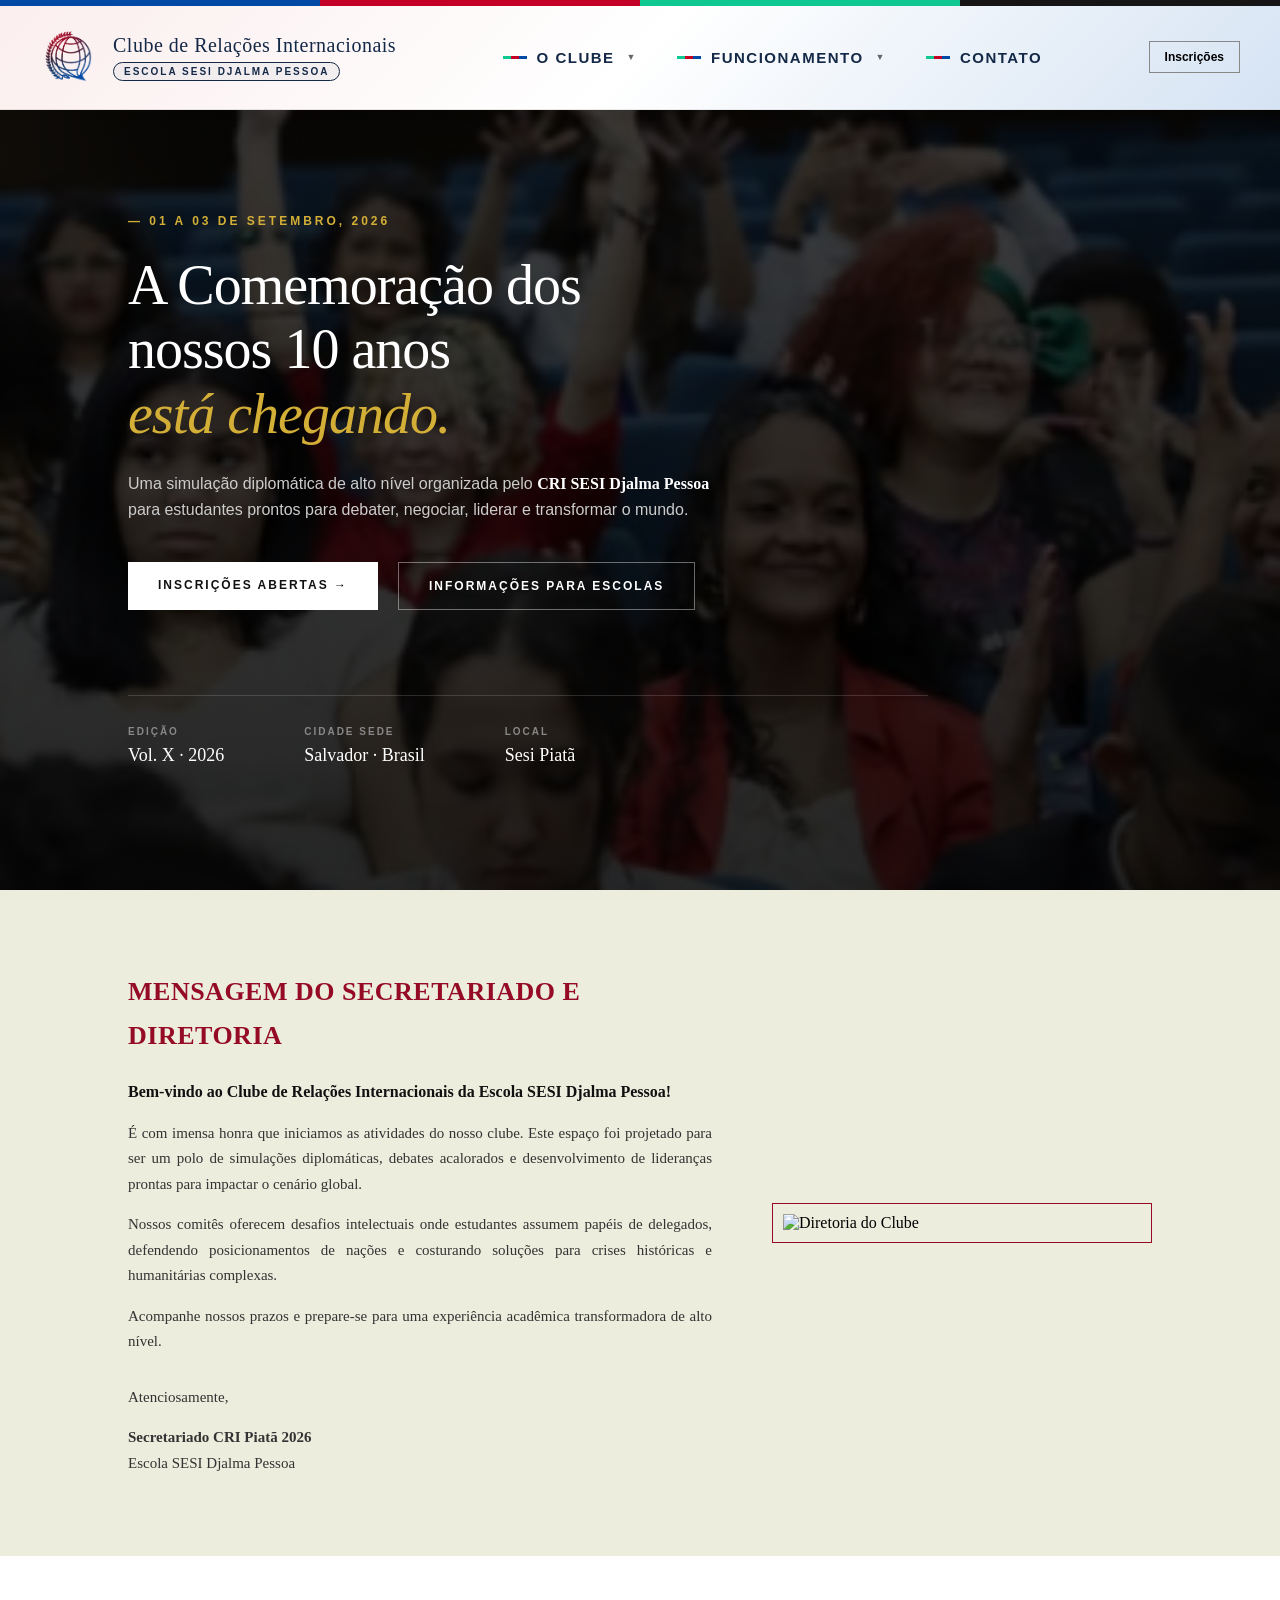
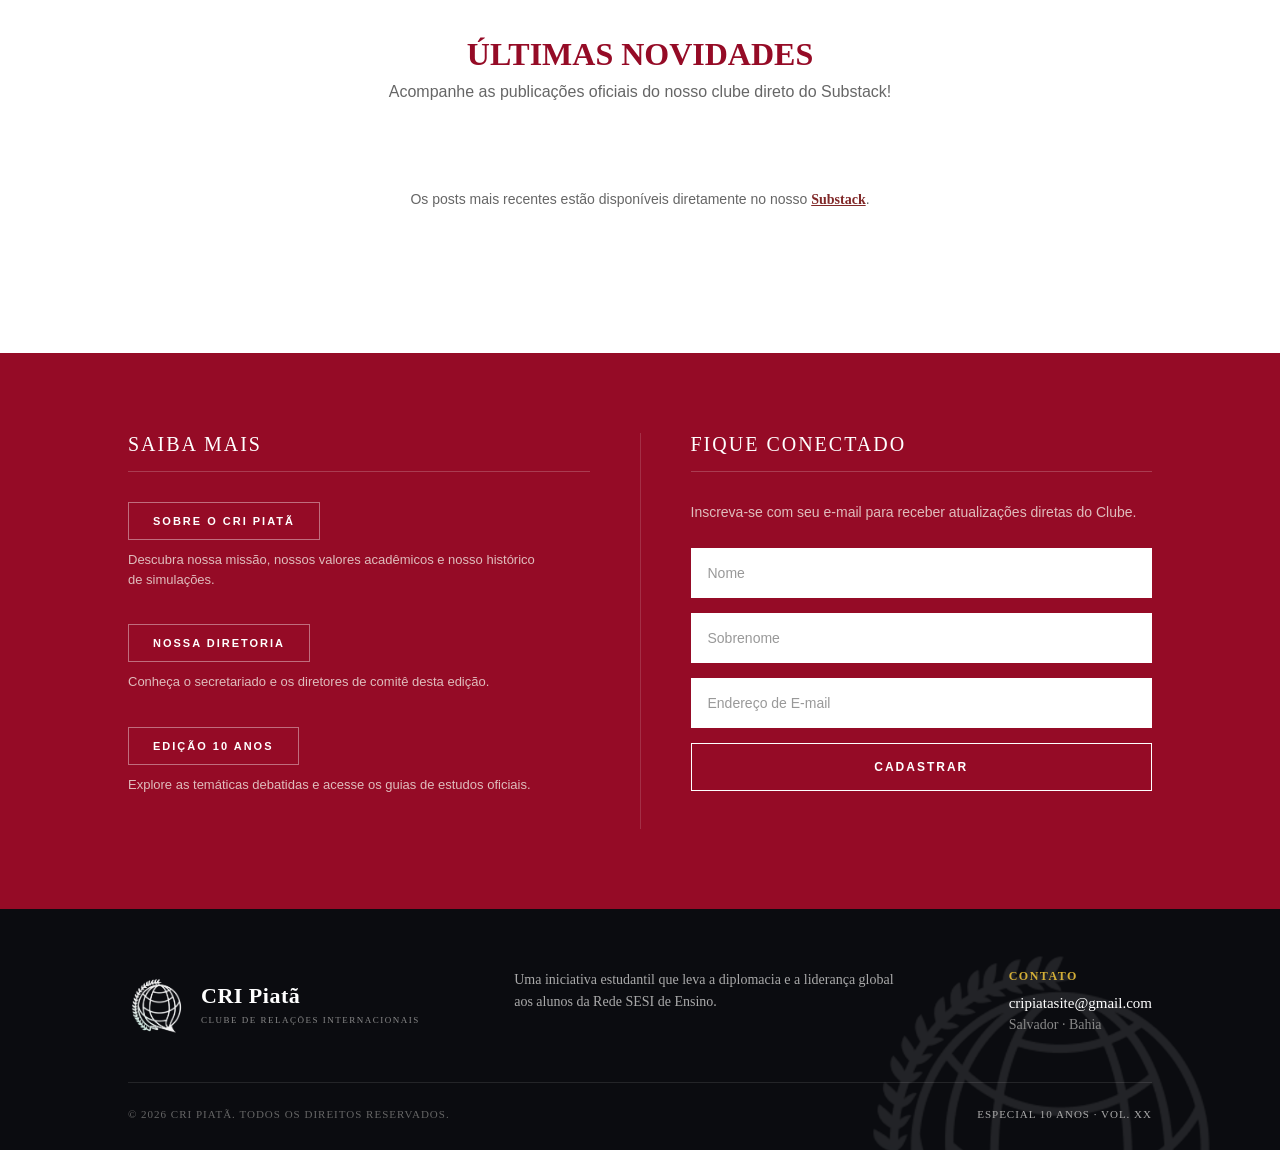
==== commit 177ce621: "Update index.html" ====
--- a/index.html
+++ b/index.html
@@ -43,7 +43,7 @@
         </li>
 
         <li class="nav-item">
-            <a href="#" class="nav-link">Benefícios <span class="arrow">▼</span></a>
+            <a href="#" class="nav-link">Funcionamento <span class="arrow">▼</span></a>
             <ul class="dropdown-menu">
                 <li><a href="#atividades">Atividades</a></li>
                 <li><a href="#espacos">Nossos Espaços</a></li>
--- a/home.css
+++ b/home.css
@@ -431,8 +431,8 @@
 }
 
 .blog-card {
-    background: #f8fafc;
-    border: 1px solid #e2e8f0;
+    background: #ecf3fa;
+    border: 1px solid #c8c9cc;
     border-radius: 4px;
     overflow: hidden;
     transition: transform 0.3s ease;
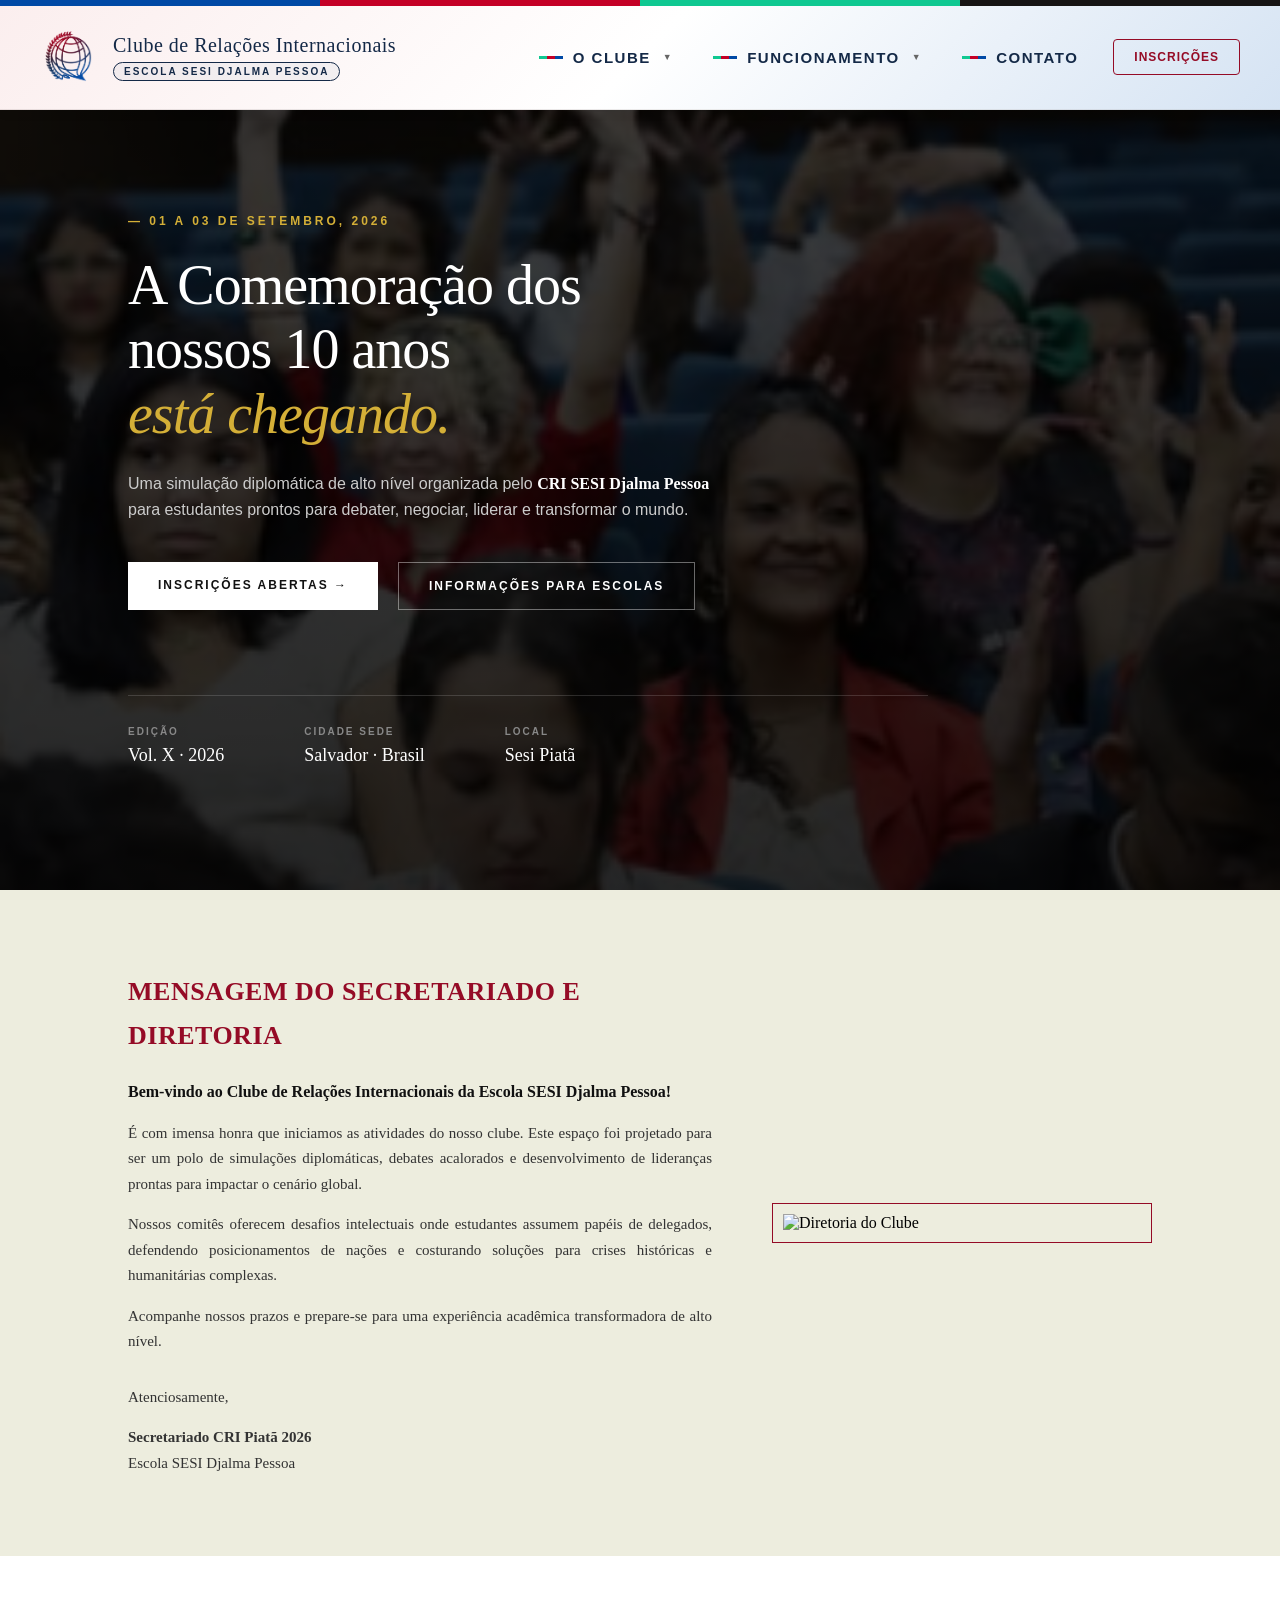
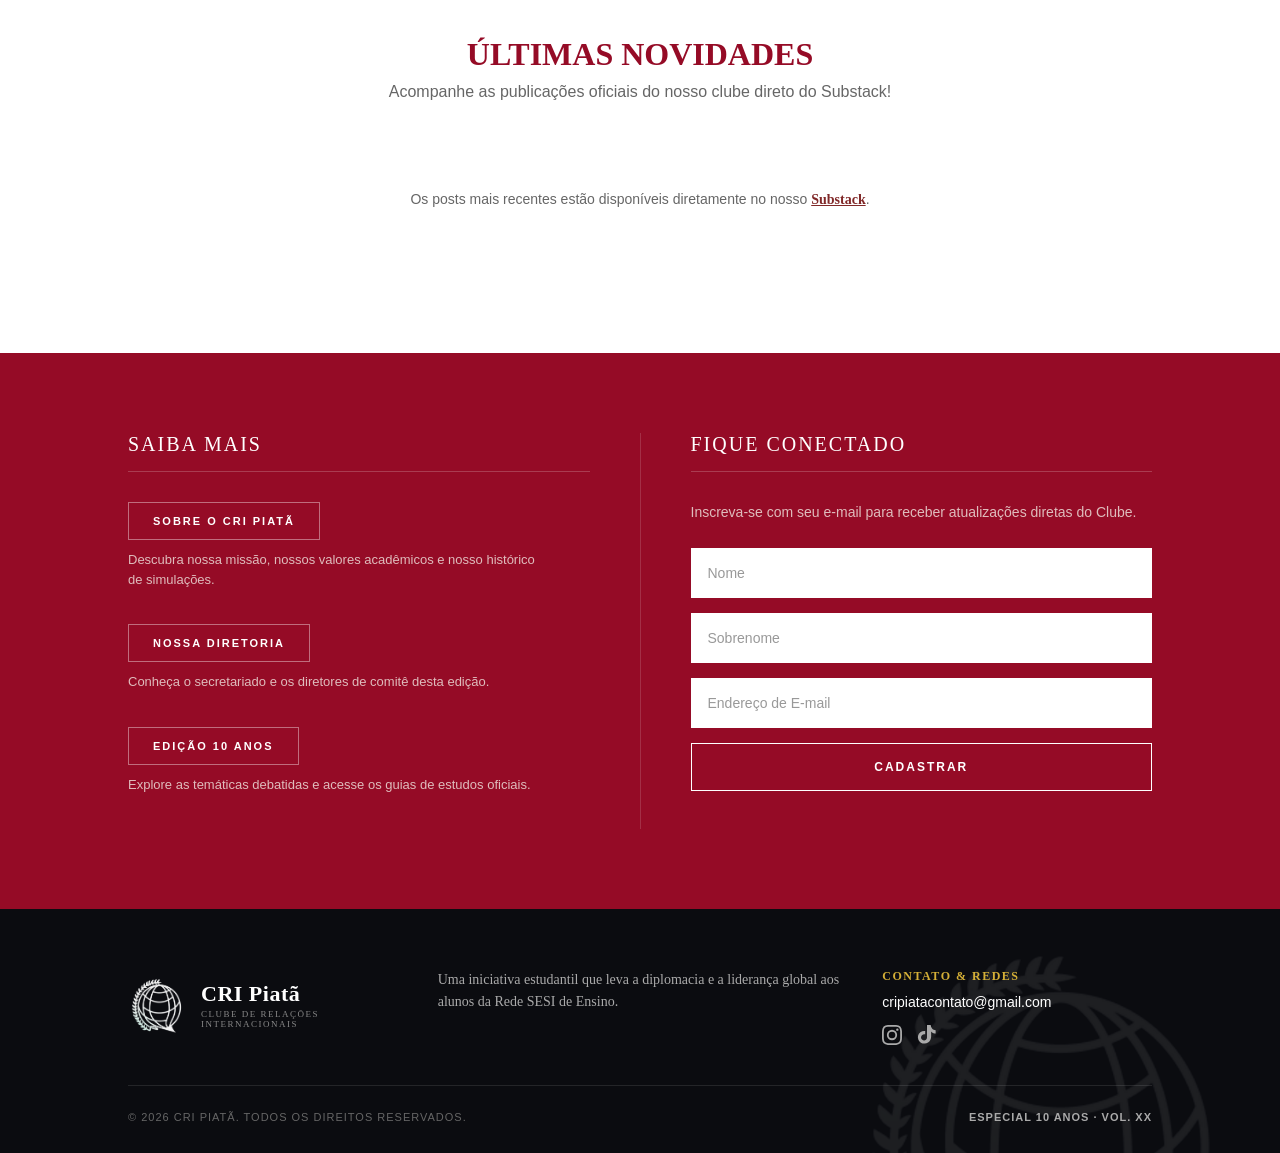
==== commit 88fab06e: "Update index.html correções ao lado da ultima att do css" ====
--- a/index.html
+++ b/index.html
@@ -54,13 +54,9 @@
             <a href="#contato" class="nav-link">Contato</a>
         </li>
         
-        <li class="nav-item mobile-only">
-            <button class="lang-switcher">Inscrições</button>
-        </li>
-    </ul>
-
-    <button class="lang-switcher desktop-only">Inscrições</button>
-
+        <div class="nav-actions" style="display: flex; align-items: center; gap: 15px;">
+        <a href="https://vozeverso.substack.com" target="_blank" class="btn-inscricao">Inscrições</a>
+    </div>
 </nav>
 
 <script>
@@ -312,30 +308,36 @@
 <footer class="main-footer">
     <div class="footer-top">
         <div class="footer-brand">
-            <!-- Use a logo redonda enviada (a logo principal) aqui -->
-            <img src="logobranca.png" alt="Logo CRI Piatã" class="footer-logo">
+            <img src="logobranca.png" alt="CRI Piatã" class="footer-logo">
             <div class="footer-brand-text">
                 <h2>CRI Piatã</h2>
-                <span>CLUBE DE RELAÇÕES INTERNACIONAIS</span>
-            </div>
-        </div>
-        
+                <span>Clube de Relações Internacionais</span>
+            </div>
+        </div>
+
         <div class="footer-info">
             <p>Uma iniciativa estudantil que leva a diplomacia e a liderança global aos alunos da Rede SESI de Ensino.</p>
         </div>
 
         <div class="footer-contact">
-            <h4>CONTATO</h4>
-            <a href="mailto:cripiatasite@gmail.com">cripiatasite@gmail.com</a>
-            <p>Salvador · Bahia</p>
+            <h4>CONTATO & REDES</h4>
+            <a href="mailto:cripiatacontato@gmail.com">cripiatacontato@gmail.com</a>
+            
+            <div class="footer-socials">
+                <a href="https://instagram.com/sesi.cri" target="_blank" aria-label="Instagram">
+                    <svg viewBox="0 0 24 24" width="20" height="20" fill="currentColor"><path d="M12 2.163c3.204 0 3.584.012 4.85.07 3.252.148 4.771 1.691 4.919 4.919.058 1.265.069 1.645.069 4.849 0 3.205-.012 3.584-.069 4.849-.149 3.225-1.664 4.771-4.919 4.919-1.266.058-1.644.07-4.85.07-3.204 0-3.584-.012-4.849-.07-3.26-.149-4.771-1.699-4.919-4.92-.058-1.265-.07-1.644-.07-4.849 0-3.204.013-3.583.07-4.849.149-3.227 1.664-4.771 4.919-4.919 1.266-.057 1.645-.069 4.849-.069zM12 0C8.741 0 8.333.014 7.053.072 2.695.272.273 2.69.073 7.051.014 8.333 0 8.741 0 12c0 3.259.014 3.668.072 4.948.2 4.358 2.618 6.78 6.98 6.98 1.281.058 1.689.072 4.948.072 3.259 0 3.668-.014 4.948-.072 4.354-.2 6.782-2.618 6.979-6.98.059-1.28.073-1.689.073-4.948 0-3.259-.014-3.667-.072-4.947-.196-4.354-2.617-6.78-6.979-6.98C15.668.014 15.259 0 12 0zm0 5.838a6.162 6.162 0 100 12.324 6.162 6.162 0 000-12.324zM12 16a4 4 0 110-8 4 4 0 010 8zm6.406-11.845a1.44 1.44 0 100 2.881 1.44 1.44 0 000-2.881z"/></svg>
+                </a>
+                <a href="https://tiktok.com/sesi.cri" target="_blank" aria-label="TikTok">
+                    <svg viewBox="0 0 24 24" width="20" height="20" fill="currentColor"><path d="M12.525.02c1.31-.02 2.61-.01 3.91-.02.08 1.53.63 3.02 1.6 4.17 1.12 1.26 2.7 2.01 4.35 2.11v3.93c-1.8-.02-3.53-.7-4.88-1.89-.19-.16-.36-.33-.53-.51v5.89c0 1.52-.33 3.01-1 4.34-1.29 2.5-3.81 4.14-6.62 4.22-3.14.23-6.23-1.46-7.55-4.34-1.5-3.17-.6-7.1 2.22-9.21 1.66-1.27 3.73-1.82 5.79-1.52V11.2c-1.39-.36-2.9.09-3.89 1.15-.99 1.02-1.32 2.55-.83 3.9.54 1.4 1.94 2.33 3.44 2.27 1.66-.02 3.09-1.24 3.39-2.87.05-.28.07-.56.07-.84V.02z"/></svg>
+                </a>
+            </div>
         </div>
     </div>
 
     <div class="footer-bottom">
-        <p>&copy; 2026 CRI PIATÃ. TODOS OS DIREITOS RESERVADOS.</p>
+        <p class="copyright-tag">© 2026 CRI PIATÃ. TODOS OS DIREITOS RESERVADOS.</p>
         <p class="edition-tag">ESPECIAL 10 ANOS · VOL. XX</p>
     </div>
 </footer>
-
 </body>
 </html>
--- a/home.css
+++ b/home.css
@@ -154,21 +154,25 @@
     display: block; 
 }
 
-.lang-switcher {
-    border: 1px solid #888;
-    padding: 8px 15px;
+.btn-inscricao {
+    border: 1px solid #950b26; /* Vinho oficial */
+    color: #950b26;
+    padding: 10px 20px;
     font-size: 12px;
     font-family: 'Arial', sans-serif;
     font-weight: bold;
+    text-transform: uppercase;
+    letter-spacing: 1px;
+    text-decoration: none;
     background: transparent;
+    border-radius: 4px;
     cursor: pointer;
-    transition: all 0.3s;
-}
-
-.lang-switcher:hover { 
-    background-color: #142947; 
-    color: #fff; 
-    border-color: #142947; 
+    transition: all 0.3s ease;
+}
+
+.btn-inscricao:hover { 
+    background-color: #950b26; 
+    color: #ffffff; 
 }
 
 /* Botão do menu móvel */
@@ -582,17 +586,17 @@
 }
 
 /* ==========================================================================
-   4. FOOTER PREMIUM COM MARCA D'ÁGUA
+   4. FOOTER PREMIUM REESTRUTURADO
    ========================================================================== */
 .main-footer {
-    background-color: #0b0c10; 
+    background-color: #0b0c10; /* Preto escuro profundo */
     color: #ffffff;
     padding: 60px 10% 30px 10%;
     position: relative;
     overflow: hidden;
 }
 
-/* Injeção sutil e gigante da sua logo no fundo */
+/* Marca d'água sutil ao fundo */
 .main-footer::before {
     content: "";
     position: absolute;
@@ -603,17 +607,19 @@
     background-image: url('logobranca.png'); 
     background-size: contain;
     background-repeat: no-repeat;
-    opacity: 0.10;  
+    opacity: 0.08;  
     pointer-events: none; 
 }
 
+/* Grid superior alinhado e espaçado uniformemente */
 .footer-top {
     max-width: 1200px;
     margin: 0 auto;
     display: flex;
     justify-content: space-between;
     align-items: flex-start;
-    border-bottom: 1px solid rgba(255,255,255,0.1);
+    gap: 40px;
+    border-bottom: 1px solid rgba(255, 255, 255, 0.1);
     padding-bottom: 40px;
     position: relative;
     z-index: 2;
@@ -622,7 +628,8 @@
 .footer-brand { 
     display: flex; 
     align-items: center; 
-    gap: 15px; 
+    gap: 15px;
+    flex: 1;
 }
 
 .footer-logo { 
@@ -637,21 +644,31 @@
 }
 
 .footer-brand-text span { 
+    display: block;
     font-size: 9px; 
     color: #888; 
     letter-spacing: 1.5px; 
+    text-transform: uppercase;
+    margin-top: 2px;
 }
 
 .footer-info { 
-    max-width: 400px; 
+    flex: 1.5;
     color: #aaa; 
     font-size: 14px; 
     line-height: 1.6; 
 }
 
+.footer-contact {
+    flex: 1;
+    display: flex;
+    flex-direction: column;
+    align-items: flex-start;
+}
+
 .footer-contact h4 { 
     font-size: 12px; 
-    color: #d4af37; 
+    color: #d4af37; /* Dourado Premium */
     letter-spacing: 1.5px; 
     margin-bottom: 10px; 
 }
@@ -659,20 +676,41 @@
 .footer-contact a { 
     color: #ffffff; 
     text-decoration: none; 
-    font-size: 15px; 
-}
-
-.footer-contact p { 
-    color: #888; 
     font-size: 14px; 
-    margin-top: 5px; 
-}
-
+    font-family: 'Arial', sans-serif;
+    transition: color 0.3s ease;
+}
+
+.footer-contact a:hover {
+    color: #d4af37;
+}
+
+/* Redes Sociais embaixo do e-mail de contato */
+.footer-socials {
+    display: flex;
+    gap: 15px;
+    margin-top: 15px;
+}
+
+.footer-socials a {
+    color: #aaa;
+    transition: color 0.3s ease, transform 0.2s ease;
+    display: inline-flex;
+    align-items: center;
+}
+
+.footer-socials a:hover {
+    color: #d4af37;
+    transform: translateY(-2px);
+}
+
+/* LINHA DOS DIREITOS AUTORAIS: Totalmente limpa e empurrada para baixo */
 .footer-bottom {
     max-width: 1200px;
     margin: 25px auto 0 auto;
     display: flex;
-    justify-content: space-between;
+    justify-content: space-between; /* Um texto na extrema esquerda, outro na direita */
+    align-items: center;
     font-size: 11px;
     color: #666;
     letter-spacing: 1px;
@@ -680,9 +718,16 @@
     z-index: 2;
 }
 
+.copyright-tag {
+    font-family: 'Arial', sans-serif;
+}
+
 .edition-tag { 
     color: #aaa; 
-}
+    font-family: 'Arial', sans-serif;
+    font-weight: bold;
+}
+
 
 /* ==========================================================================
    MEDIA QUERIES / RESPONSIVIDADE COMPACTADA
@@ -743,6 +788,10 @@
         width: 100%; 
     }
     
+   .footer-top { 
+        flex-direction: column; 
+        gap: 30px; 
+    }
     .footer-bottom { 
         flex-direction: column; 
         gap: 15px; 
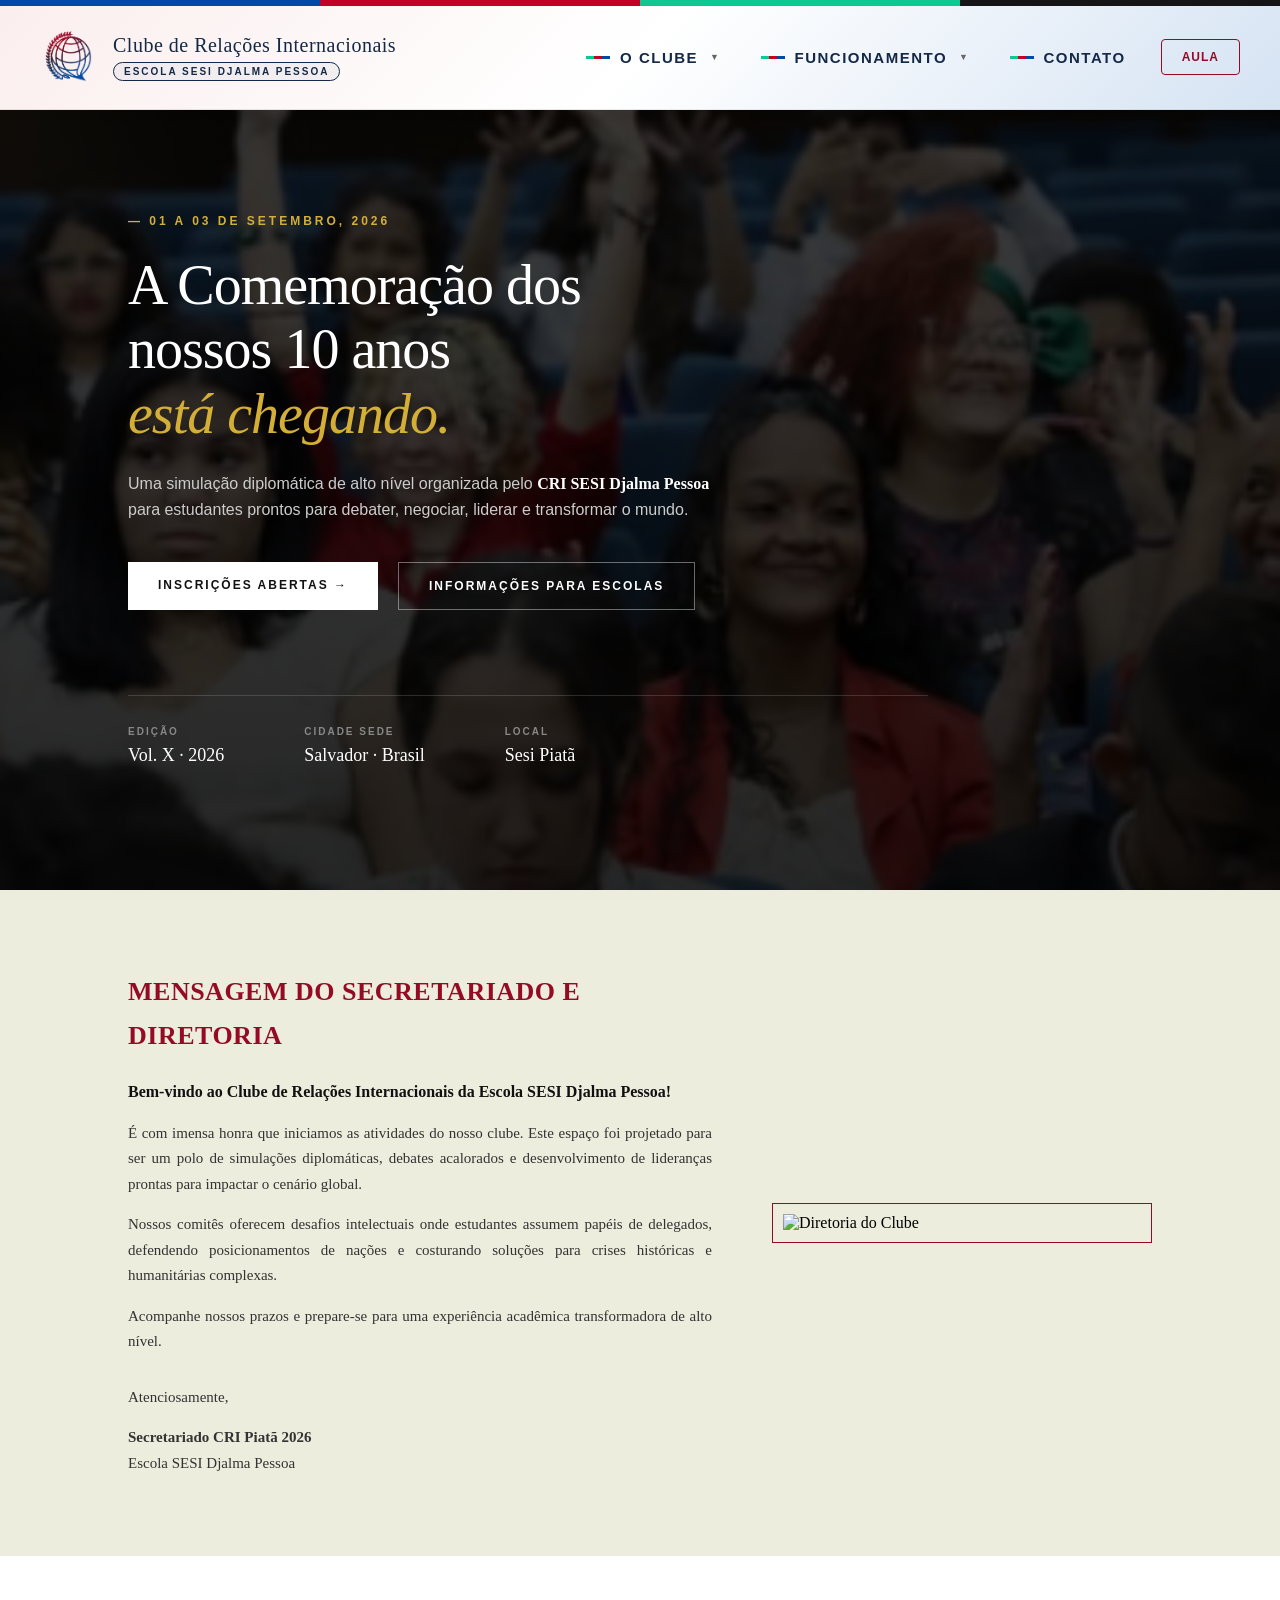
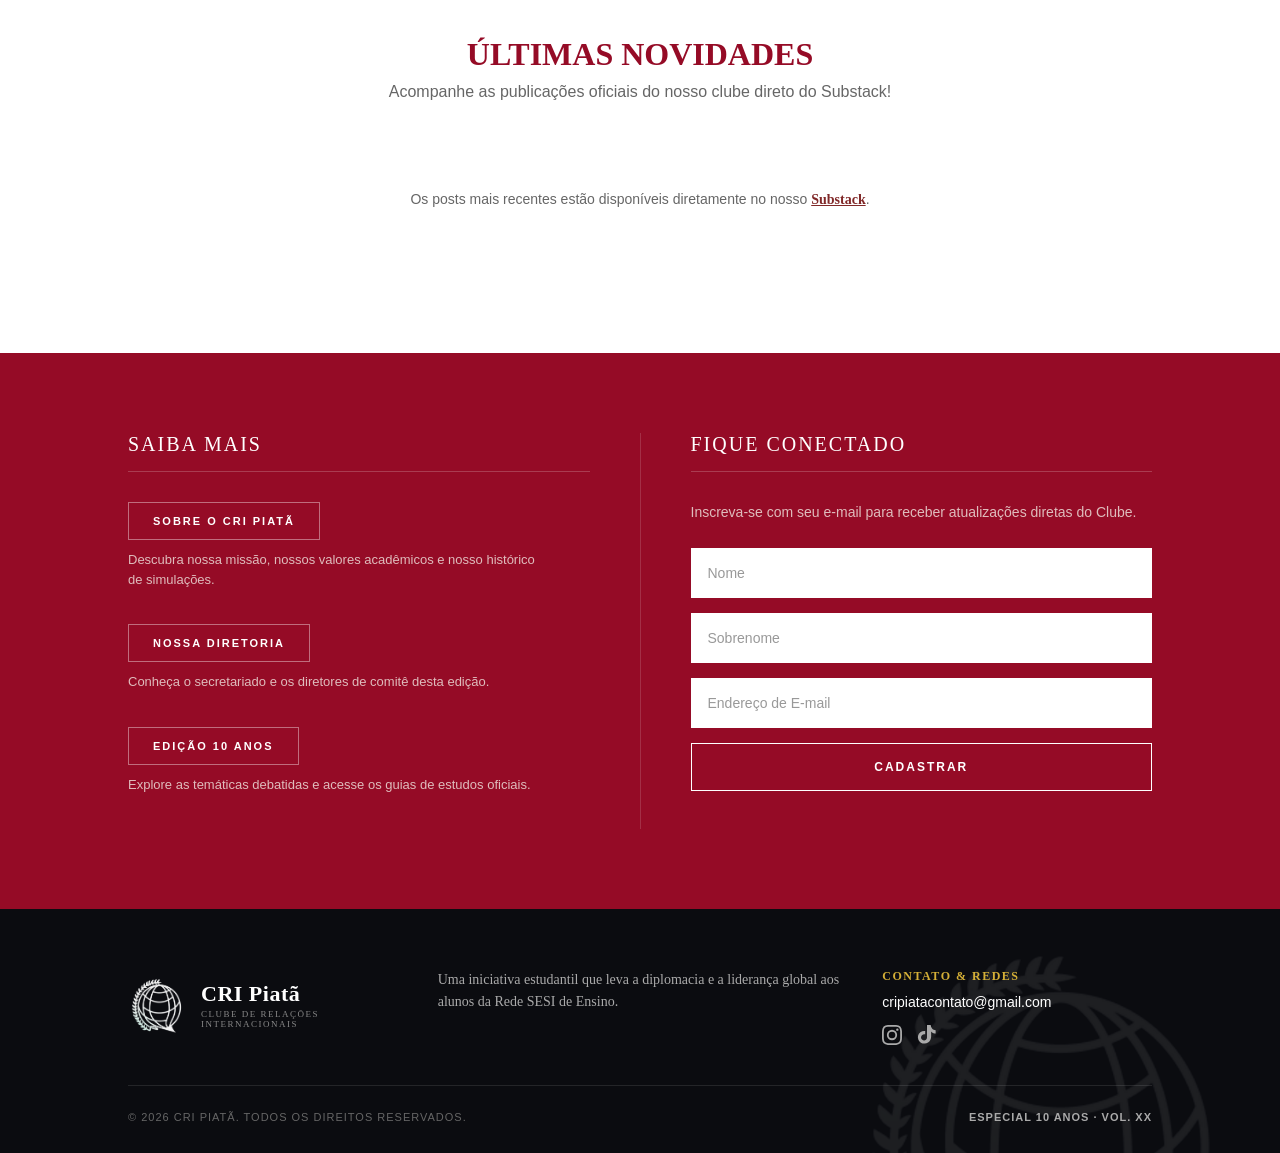
==== commit 5364c668: "Update index.html" ====
--- a/index.html
+++ b/index.html
@@ -55,7 +55,7 @@
         </li>
         
         <div class="nav-actions" style="display: flex; align-items: center; gap: 15px;">
-        <a href="https://vozeverso.substack.com" target="_blank" class="btn-inscricao">Inscrições</a>
+        <a href="estratificacao.html" target="_blank" class="btn-inscricao">AULA</a>
     </div>
 </nav>
 
